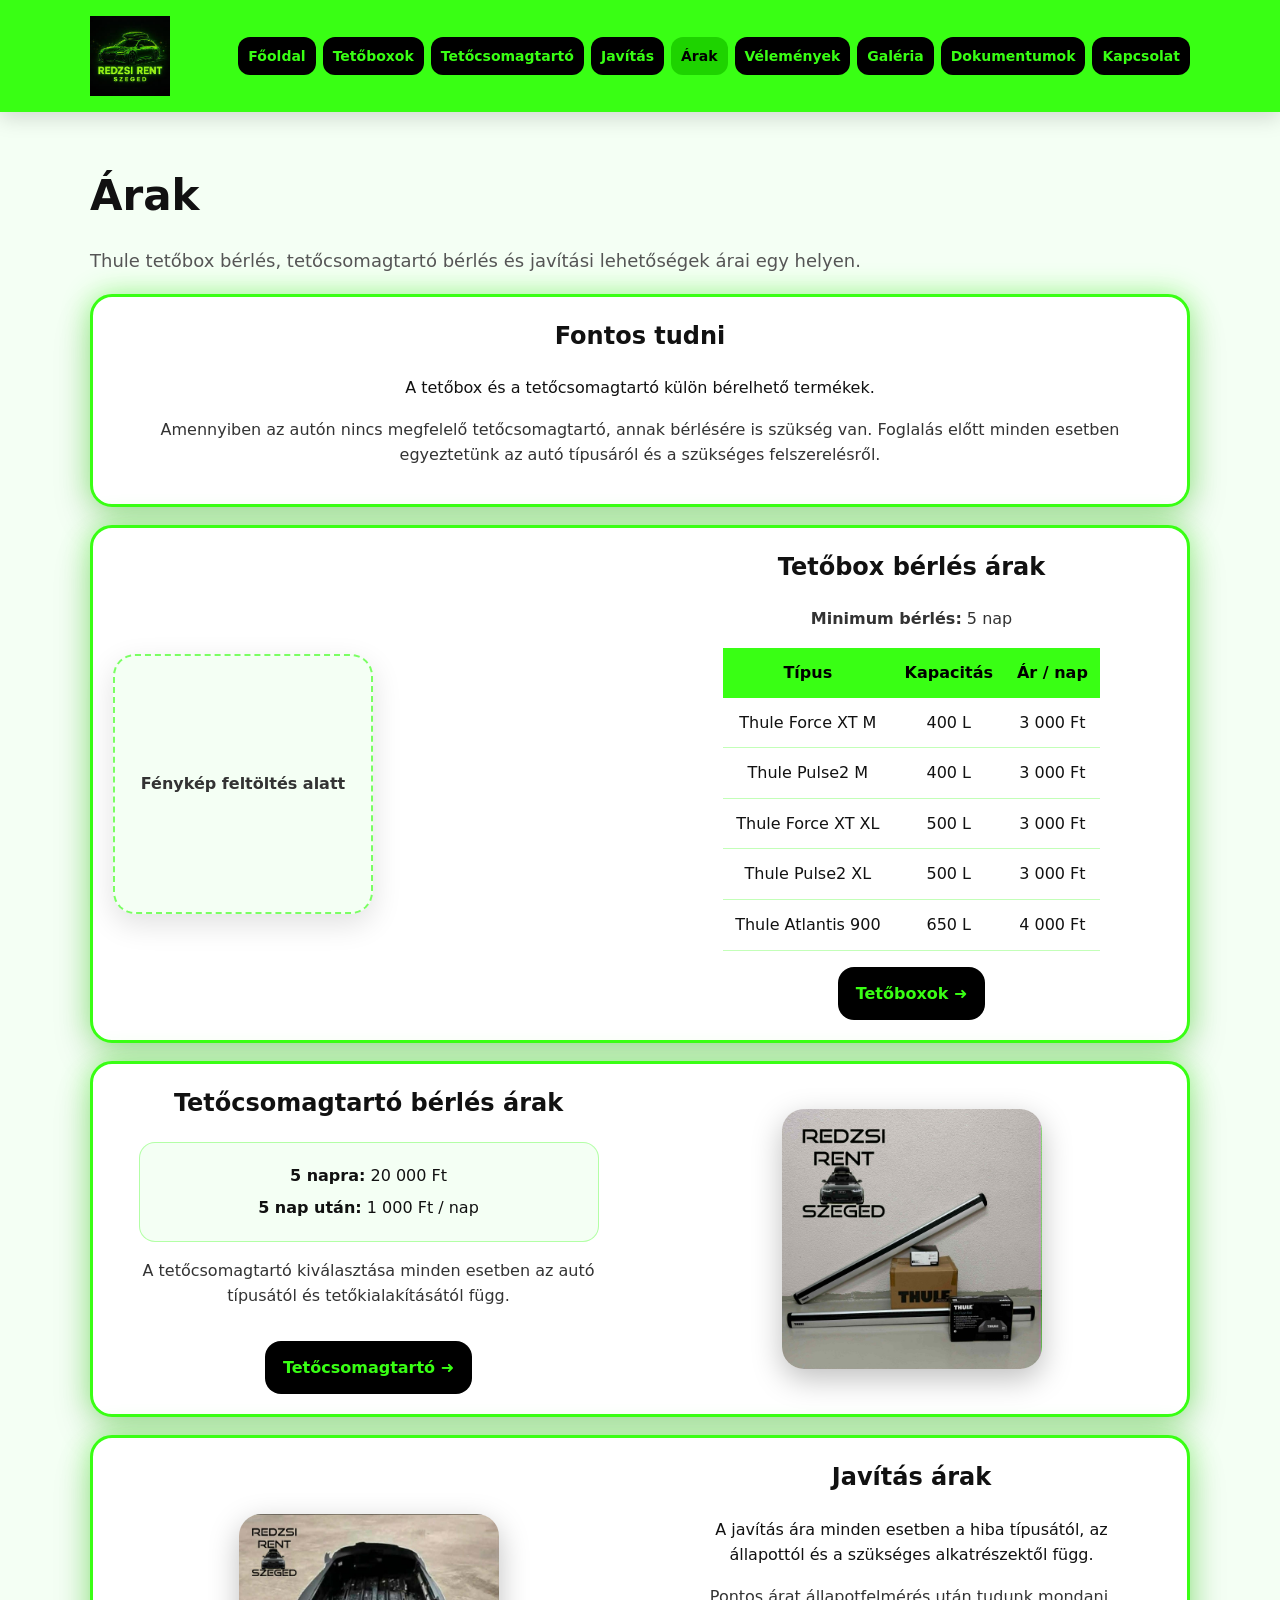
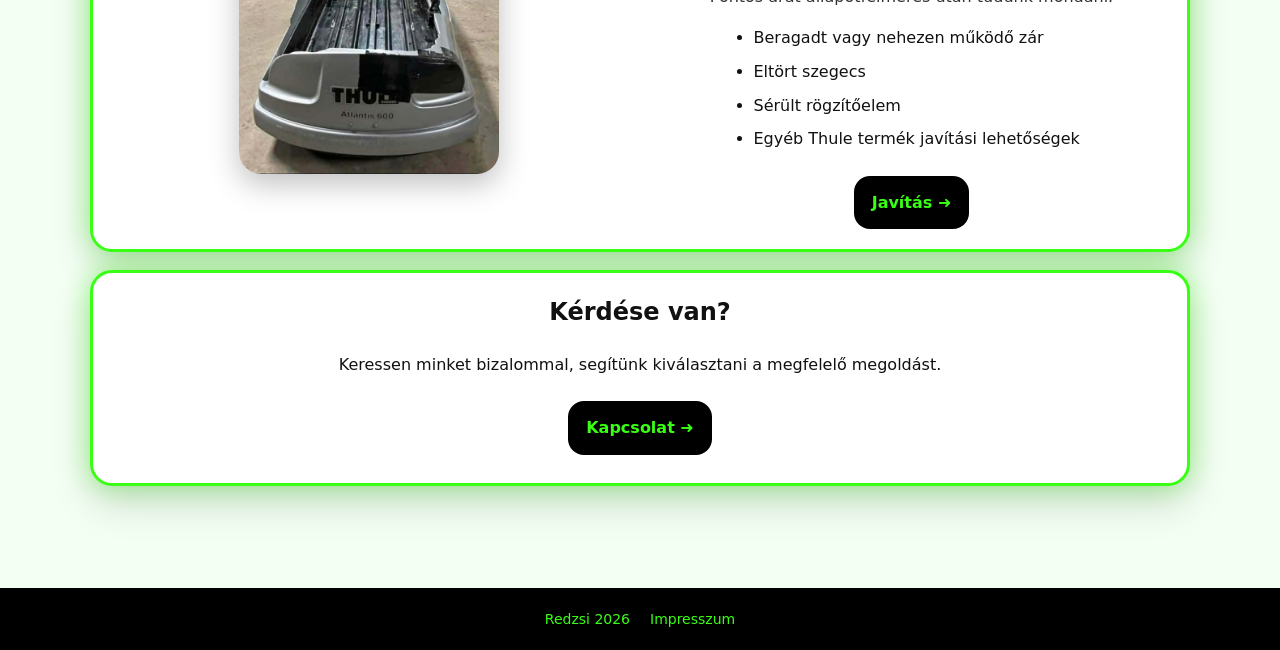
==== arak.html @ 7192b0af "arak" ====
<!doctype html>
<html lang="hu">
<head>
  <meta charset="utf-8" />
  <meta name="viewport" content="width=device-width,initial-scale=1" />

  <title>Árak | Tetőbox és tetőcsomagtartó bérlés Szeged</title>
  <meta name="description" content="Redzsi Rent Szeged árak: Thule tetőbox bérlés, tetőcsomagtartó bérlés és Thule termék javítási lehetőségek egy helyen.">

  <link rel="stylesheet" href="style.css" />
  <link rel="icon" type="image/png" href="favicon.png">
  <link rel="apple-touch-icon" href="favicon.png">
  <link rel="canonical" href="https://www.redzsirentszeged.hu/arak.html">
</head>

<body>

<header class="header">
  <div class="container header__row">

    <a class="brand" href="index.html">
      <div class="brand__logo">
        <img src="images/logo.jpeg" alt="Redzsi Rent Szeged logó">
      </div>
    </a>

    <button class="menu-toggle" aria-label="Menü megnyitása">
      ☰
    </button>

    <nav class="nav">
      <a href="index.html">Főoldal</a>
      <a href="kinalat.html">Tetőboxok</a>
      <a href="tetocsomagtarto-berles-szeged.html">Tetőcsomagtartó</a>
      <a href="javitas.html">Javítás</a>
      <a class="active" href="arak.html">Árak</a>
      <a href="velemenyek.html">Vélemények</a>
      <a href="galeria.html">Galéria</a>
      <a href="dokumentumok.html">Dokumentumok</a>
      <a href="kapcsolat.html">Kapcsolat</a>
    </nav>

  </div>
</header>

<main class="section">
  <div class="container">

    <h1 style="margin:0 0 10px;">Árak</h1>

    <p class="lead">
      Thule tetőbox bérlés, tetőcsomagtartó bérlés és javítási lehetőségek árai egy helyen.
    </p>

    <div class="card review-card" style="margin-top:18px;">
      <h2 style="margin-top:0;">Fontos tudni</h2>

      <p>
        A tetőbox és a tetőcsomagtartó külön bérelhető termékek.
      </p>

      <p class="muted">
        Amennyiben az autón nincs megfelelő tetőcsomagtartó, annak bérlésére is szükség van.
        Foglalás előtt minden esetben egyeztetünk az autó típusáról és a szükséges felszerelésről.
      </p>
    </div>

    <div class="card review-card price-section" style="margin-top:18px;">

      <div class="price-layout">
<!-- 
        <div class="price-image">
          <img src="images/arak-tetobox.jpg" alt="Thule tetőbox bérlés árak Szegeden">
        </div>
-->
        <div class="price-image-placeholder">
  Fénykép feltöltés alatt
</div>

        <div class="price-content">
          <h2 style="margin-top:0;">Tetőbox bérlés árak</h2>

          <p class="muted">
            <strong>Minimum bérlés:</strong> 5 nap
          </p>

          <div class="table-wrap">
            <table>
              <thead>
                <tr>
                  <th>Típus</th>
                  <th>Kapacitás</th>
                  <th>Ár / nap</th>
                </tr>
              </thead>
              <tbody>
                <tr>
                  <td>Thule Force XT M</td>
                  <td>400 L</td>
                  <td>3 000 Ft</td>
                </tr>
                <tr>
                  <td>Thule Pulse2 M</td>
                  <td>400 L</td>
                  <td>3 000 Ft</td>
                </tr>
                <tr>
                  <td>Thule Force XT XL</td>
                  <td>500 L</td>
                  <td>3 000 Ft</td>
                </tr>
                <tr>
                  <td>Thule Pulse2 XL</td>
                  <td>500 L</td>
                  <td>3 000 Ft</td>
                </tr>
                <tr>
                  <td>Thule Atlantis 900</td>
                  <td>650 L</td>
                  <td>4 000 Ft</td>
                </tr>
              </tbody>
            </table>
          </div>

          <a class="btn btn--ghost" href="kinalat.html">Tetőboxok ➜</a>
        </div>

      </div>

    </div>

    <div class="card review-card price-section" style="margin-top:18px;">

      <div class="price-layout price-layout--reverse">

        <div class="price-image">
          <img src="images/arak-tetocsomagtarto.jpg" alt="Tetőcsomagtartó bérlés árak Szegeden">
        </div>

        <div class="price-content">
          <h2 style="margin-top:0;">Tetőcsomagtartó bérlés árak</h2>

          <div class="price-highlight">
            <p><strong>5 napra:</strong> 20 000 Ft</p>
            <p><strong>5 nap után:</strong> 1 000 Ft / nap</p>
          </div>

          <p class="muted">
            A tetőcsomagtartó kiválasztása minden esetben az autó típusától és tetőkialakításától függ.
          </p>

          <a class="btn btn--ghost" href="tetocsomagtarto-berles-szeged.html">Tetőcsomagtartó ➜</a>
        </div>

      </div>

    </div>

    <div class="card review-card price-section" style="margin-top:18px;">

      <div class="price-layout">

        <div class="price-image">
          <img src="images/arak-javitas.jpg" alt="Thule javítás és tetőbox javítás Szegeden">
        </div>

        <div class="price-content">
          <h2 style="margin-top:0;">Javítás árak</h2>

          <p>
            A javítás ára minden esetben a hiba típusától, az állapottól és a szükséges alkatrészektől függ.
          </p>

          <p class="muted">
            Pontos árat állapotfelmérés után tudunk mondani.
          </p>

          <ul class="notes">
            <li>Beragadt vagy nehezen működő zár</li>
            <li>Eltört szegecs</li>
            <li>Sérült rögzítőelem</li>
            <li>Egyéb Thule termék javítási lehetőségek</li>
          </ul>

          <a class="btn btn--ghost" href="javitas.html">Javítás ➜</a>
        </div>

      </div>

    </div>

    <div class="card review-card" style="margin-top:18px; text-align:center;">
      <h2 style="margin-top:0;">Kérdése van?</h2>

      <p>
        Keressen minket bizalommal, segítünk kiválasztani a megfelelő megoldást.
      </p>

      <a class="btn btn--ghost" href="kapcsolat.html">Kapcsolat ➜</a>
    </div>

  </div>
</main>

<footer class="footer">
  <div class="container footer-links">
    <span>Redzsi 2026</span>
    <a href="impresszum.html">Impresszum</a>
  </div>
</footer>

<script src="js/menu.js"></script>

</body>
</html>
---- style.css ----
:root{
  --neon: #39ff14;
  --neon-dark: #1ed300;
  --bg: #f4fff4;
  --card: #ffffff;
  --text: #111;
  --muted: #555;
  --line: rgba(57,255,20,.3);
  --radius: 18px;
}

*{box-sizing:border-box;}
body{
  margin:0;
  font-family: system-ui, -apple-system, Segoe UI, Roboto, Arial, sans-serif;
  background: var(--bg);
  color: var(--text);
  line-height:1.6;
}

.container{
  width:min(1100px,92%);
  margin:0 auto;
}

.header{
  background: var(--neon);
  box-shadow: 0 6px 20px rgba(0,0,0,.15);

  position: sticky;
  top: 0;
  z-index: 1000;
}

.header__row{
  display:flex;
  justify-content:space-between;
  align-items:center;
  padding:16px 0;
  flex-wrap:wrap;
}

@media (max-width: 768px){

  .header__row{
    padding: 6px 0;
    gap: 4px;
  }

  .nav{
    margin-top: 0;
  }

  .nav a{
    font-size: 13px;
    padding: 5px 8px;
  }

  /* EZ A LÉNYEG: a logó “dobozát” is nagyítjuk mobilon */
  .brand__logo{
    width: 60px;
    height: 60px;
  }

  /* és a képet is, de ne lépje túl a dobozt */
  .brand__logo img{
    max-width: 100%;
    max-height: 100%;
  }
}


.brand__logo{
  width:80px;
  height:80px;
  display:flex;
  align-items:center;
  justify-content:center;
}

.brand__logo img{
  max-width:100%;
  max-height:100%;
  object-fit:contain;
}

.brand__text strong{
  font-size:18px;
}

.nav{
  display:flex;
  gap:7px;
  flex-wrap:wrap;
}

.nav a{
  text-decoration:none;
  padding:8px 10px;
  border-radius:12px;
  background:#000;
  color:var(--neon);
  font-weight:700;
  font-size:14px;
  transition:.2s;
}

.nav a:hover{
  background:#111;
  transform:translateY(-2px);
}

.nav a.active{
  background:var(--neon-dark);
  color:#000;
}

.hero{
  padding:60px 0;
  text-align:center;
}

h1{
  font-size:42px;
  margin-bottom:12px;
}

.lead{
  font-size:18px;
  color:var(--muted);
}

.btn{
  display:inline-block;
  padding:14px 18px;
  border-radius:16px;
  text-decoration:none;
  font-weight:800;
  margin:8px;
  transition:.2s;
}

.btn--primary{
  background:var(--neon);
  color:#000;
  box-shadow:0 8px 25px rgba(57,255,20,.4);
}

.btn--primary:hover{
  transform:translateY(-3px);
}

.btn--ghost{
  background:#000;
  color:var(--neon);
}

.section{
  padding:50px 0;
}

.card{
  background:var(--card);
  padding:20px;
  border-radius:var(--radius);
  box-shadow:0 10px 25px rgba(0,0,0,.08);
  margin:12px 0;
}

.grid3{
  display:grid;
  grid-template-columns:repeat(3,1fr);
  gap:20px;
}

@media(max-width:900px){
  .grid3{grid-template-columns:1fr;}
}

.table-wrap{
  overflow:auto;
}

table{
  width:100%;
  border-collapse:collapse;
}

th{
  background:var(--neon);
  color:#000;
  padding:12px;
}

td{
  padding:12px;
  border-bottom:1px solid var(--line);
}

tr:hover{
  background:#f0fff0;
}

.gallery{
  display:grid;
  grid-template-columns:repeat(3,1fr);
  gap:20px;
}

@media(max-width:900px){
  .gallery{grid-template-columns:1fr;}
}

.ph{
  height:200px;
  border-radius:var(--radius);
  background:var(--neon);
  display:grid;
  place-items:center;
  font-weight:700;
  color:#000;
}

.footer{
  background:#000;
  color:var(--neon);
  text-align:center;
  padding:20px 0;
  margin-top:40px;
}

.main-title{
  text-align: center;
  font-weight: 900;
  letter-spacing: 1px;
  text-transform: uppercase;
  margin: 0 0 14px;
}

.sub-title{
  text-align: center;
  font-size: 22px;
  margin: 14px 0 0;
}

.brand-hero{
  background: linear-gradient(145deg, #39ff14, #1ed300);
  padding: 60px 0;
  text-align: center;
  box-shadow:
    0 15px 40px rgba(0,0,0,.25),
    0 0 30px rgba(57,255,20,.6);
  position: relative;
}

.brand-hero h1{
  margin: 0;
  font-size: 54px;
  font-weight: 900;
  color: #000;
  letter-spacing: 2px;
  text-transform: uppercase;
  text-shadow:
    2px 2px 0 rgba(0,0,0,.15),
    0 0 20px rgba(0,0,0,.25);
}

@media (max-width: 768px){
  .brand-hero{
    padding: 40px 0;
  }

  .brand-hero h1{
    font-size: 36px;
  }
}

.brand-spacer{
  height: 30px;
  background: #f4fff4; /* konkrét szín, ne változó */
  border-bottom: 1px solid rgba(0,0,0,.10);
}

/* Mobilon legyen nagyobb, hogy biztos látszódjon */
@media (max-width: 768px){
  .brand-spacer{
    height: 45px;
  }
}

.contact-highlight{
  background: #ffffff;
  border-radius: 22px;
  padding: 34px 22px;
  text-align: center;

  /* neon keret + 3D hatás */
  border: 3px solid #39ff14;
  box-shadow:
    0 18px 40px rgba(0,0,0,.14),
    0 0 28px rgba(57,255,20,.55);

  max-width: 620px;
  margin: 18px auto 0;
}

.contact-link{
  display: inline-block;
  font-size: 26px;
  font-weight: 900;
  color: #000;
  text-decoration: none;
  margin-top: 8px;
}

.contact-link:hover{
  text-decoration: underline;
}

/* mobilon nagy szám, de ne törjön csúnyán */
@media (max-width: 480px){
  .contact-link{
    font-size: 22px;
  }
}

.review-card{
  background: #ffffff;
  border: 3px solid #39ff14;
  border-radius: 22px;

  box-shadow:
    0 18px 40px rgba(0,0,0,.14),
    0 0 28px rgba(57,255,20,.45);

  transition: transform .25s ease, box-shadow .25s ease;
}

.review-card:hover{
  transform: translateY(-4px);
  box-shadow:
    0 28px 60px rgba(0,0,0,.18),
    0 0 40px rgba(57,255,20,.65);
}

/* A quote bal oldali csík maradhat, de igazítsuk a fehér kártyához */
.review-card.quote::before{
  background: #39ff14;
}

/* fehér háttéren a muted legyen sötétebb, olvasható */
.review-card .muted{
  color: #333;
}
.review-card .tiny.muted{
  color: #555;
}

.review-image{
  overflow: hidden;
  border-radius: 18px 18px 0 0;
}

.review-image img{
  width: 100%;
  height: 180px;   /* alap (mobil / kisebb képernyő) */
  object-fit: cover;
  display: block;
}

/* Nagy képernyőn legyen kisebb */
@media (min-width: 992px){
  .review-image img{
    height: 150px;
  }
}

.img-contain{
  object-fit: contain !important;  /* ne vágjon */
  background: #fff;                /* ha “csíkos” lenne a háttér, legyen szép */
}

.brand-hero--keywords{
  padding: 28px 0;
}

.brand-hero--keywords h2{
  margin: 0;
  font-size: 28px;
  font-weight: 900;
  color: #000;
  letter-spacing: 1px;
  text-transform: uppercase;
  text-shadow: 2px 2px 0 rgba(0,0,0,.15), 0 0 20px rgba(0,0,0,.25);
}

@media (max-width: 768px){
  .brand-hero--keywords h2{
    font-size: 18px;
    line-height: 1.3;
  }
}

.notes{
  margin: 10px 0 0;
  padding-left: 18px;
}

.notes li{
  margin: 10px 0;
}

.gallery-card{
  padding: 14px;           /* legyen “keret” érzés */
  display: flex;
  align-items: center;
  justify-content: center;
}


.gallery-card img{
  width: 100%;
  max-height: 220px;   /* ne legyen fix magasság */
  height: auto;        /* arányt tart */
  object-fit: contain;
  background: #fff;
  border-radius: 16px;
  display: block;
}

/* Laptopon kisebb */
@media (min-width: 992px){
  .gallery-card img{
    max-height: 180px;
  }
}

/* Mobil marad kisebb */
@media (max-width: 768px){
  .gallery-card img{
    max-height: 190px;
  }
}

.gallery-intro{
  text-align: center;
  font-size: 20px;            /* nagyobb, de nem túl nagy */
  font-weight: 700;
  margin: 10px 0 28px;
  color: #111;

  text-shadow:
  0 0 6px rgba(57,255,20,.6),
  0 0 18px rgba(57,255,20,.4);
  letter-spacing: 0.5px;
}

/* Mini neon kiemelés alá */
.gallery-intro::after{
  content: "";
  display: block;
  width: 80px;
  height: 3px;
  margin: 10px auto 0;
  background: #39ff14;
  box-shadow: 0 0 12px rgba(57,255,20,.7);
  border-radius: 2px;
}

/* Mobilon picit kisebb */
@media (max-width:768px){
  .gallery-intro{
    font-size: 18px;
  }
}

.footer-links{
  display:flex;
  justify-content:center;
  gap:20px;
  font-size:14px;
}

.footer-links a{
  color:#39ff14;
  text-decoration:none;
}

.footer-links a:hover{
  text-decoration:underline;
}

main{
  padding-top: 12px;
}

.docs-grid{
  grid-template-columns: repeat(3, 1fr);
}

.doc-card{
  text-decoration: none;
  color: inherit;
  display: block;
}

.doc-card h2{
  margin-top: 0;
}

.doc-cta{
  display: inline-block;
  margin-top: 10px;
  font-weight: 800;
}

@media (max-width: 900px){
  .docs-grid{
    grid-template-columns: 1fr;
  }
}

/* AKCIÓS KÁRTYA */

.promo-card{
  position: relative;
  overflow: hidden;

  background: linear-gradient(145deg,#101828,#16213d);
  border-radius: 26px;

  padding: 38px 28px;

  color: #fff;
  text-align: center;

  border: 1px solid rgba(79,140,255,0.25);

  box-shadow:
    0 25px 60px rgba(0,0,0,0.28),
    0 0 30px rgba(50,110,255,0.20);
}

.promo-glow{
  position:absolute;
  inset:-120px;

  background:
    radial-gradient(circle at center,
    rgba(0,255,140,0.12),
    transparent 55%);

  pointer-events:none;
}

.promo-top{
  color:#6cff9c;
  font-weight:700;
  letter-spacing:1px;
  margin-bottom:10px;
}

.promo-card h2{
  margin-top:0;
  margin-bottom:16px;

  font-size:36px;
  line-height:1.15;

  color:#fff;
}

.promo-text{
  max-width:760px;
  margin:0 auto 24px;

  color:rgba(255,255,255,0.88);
  font-size:17px;
}

.promo-features{
  display:flex;
  flex-wrap:wrap;
  justify-content:center;
  gap:14px;

  margin-bottom:26px;
}

.promo-features span{
  background:rgba(255,255,255,0.08);

  border:1px solid rgba(255,255,255,0.12);

  padding:10px 14px;
  border-radius:999px;

  font-size:14px;
}

.promo-code-box{
  display:inline-block;

  background:linear-gradient(145deg,#2b63ff,#4f8cff);

  padding:16px 24px;
  border-radius:18px;

  font-size:18px;
  margin-bottom:18px;

  box-shadow:
    0 12px 30px rgba(79,140,255,0.35),
    0 0 25px rgba(79,140,255,0.25);
}

.promo-deadline{
  color:rgba(255,255,255,0.72);
  font-size:14px;
  margin-bottom:0;
}

@media (max-width:768px){

  .promo-card{
    padding:28px 18px;
  }

  .promo-card h2{
    font-size:28px;
  }

  .promo-text{
    font-size:15px;
  }

  .promo-features{
    flex-direction:column;
    align-items:center;
  }

}

/* GALÉRIA NAGYÍTÁS */

.gallery-card img{
  cursor:pointer;
  transition:0.25s ease;
}

.gallery-card img:hover{
  transform:scale(1.03);
}

/* LIGHTBOX */

.lightbox{
  display:none;

  position:fixed;
  z-index:9999;

  left:0;
  top:0;

  width:100%;
  height:100%;

  background:rgba(0,0,0,0.92);

  justify-content:center;
  align-items:center;

  padding:20px;
}

.lightbox-content{
  max-width:92%;
  max-height:92%;

  border-radius:18px;

  box-shadow:
    0 0 40px rgba(79,140,255,0.25);
}

.lightbox-close{
  position:absolute;

  top:20px;
  right:30px;

  color:#fff;
  font-size:42px;

  cursor:pointer;

  transition:0.2s ease;
}

.lightbox-close:hover{
  transform:scale(1.1);
}


/* GYAKORI KÉRDÉSEK */

.faq-card{
  margin-top:10px;
}

.faq-list{
  display:grid;
  gap:22px;
}

.faq-list details{
  background:#ffffff;

  border:1px solid rgba(57,255,20,.30);

  border-radius:18px;

  padding:18px 20px;

  box-shadow:
    0 0 14px rgba(57,255,20,.10),
    0 10px 24px rgba(0,0,0,.08);

  transition:0.25s ease;
}

.faq-list details:hover{
  transform:translateY(-2px);

  box-shadow:
    0 0 18px rgba(57,255,20,.18),
    0 12px 28px rgba(0,0,0,.12);
}

.faq-list summary{
  cursor:pointer;

  font-weight:800;

  text-decoration:underline;

  color:#111;

  font-size:17px;

  text-shadow:
    0 0 8px rgba(57,255,20,.30);
}

.faq-list summary::marker{
  color:#39ff14;
}

.faq-list p{
  margin-top:18px;

  line-height:1.7;

  color:#333;
}

@media (max-width:768px){

  .faq-list{
    gap:18px;
  }

  .faq-list details{
    padding:16px;
  }

  .faq-list summary{
    font-size:16px;
  }

}

/* SEO INFORMÁCIÓS SZEKCIÓ */

.seo-info-card{
  position: relative;
  overflow: hidden;
}

.seo-info-card::after{
  content:"";
  position:absolute;
  inset:-80px;
  background: radial-gradient(circle at top right, rgba(57,255,20,.06), transparent 45%);
  pointer-events:none;
}

/* EGYSÉGES BELSŐ KÁRTYÁK */

.seo-mini-card{
  position:relative;

  overflow:hidden;

  border:1px solid rgba(255,255,255,.06);

  border-radius:18px;

  background:#fff;

  box-shadow:
    0 8px 20px rgba(0,0,0,.08);

  transition:
    transform .25s ease,
    box-shadow .25s ease,
    border-color .25s ease;
}

/* alsó neon csík */

.seo-mini-card::after{
  content:"";

  position:absolute;

  left:0;
  bottom:0;

  width:100%;
  height:3px;

  background:#39ff14;

  box-shadow:
    0 0 10px rgba(57,255,20,.7);
}

/* hover */

.seo-mini-card:hover{
  transform:translateY(-5px);

  border-color:rgba(57,255,20,.65);

  box-shadow:
    0 0 18px rgba(57,255,20,.18),
    0 14px 30px rgba(0,0,0,.14);
}

.seo-mini-card h3{
  margin-top:0;
  text-align:center;
}

/* HOGYAN MŰKÖDIK IKONOK */

.step-icon{
  display:flex;

  justify-content:center;
  align-items:center;

  width:62px;
  height:62px;

  margin:0 auto 16px;

  border-radius:18px;

  background:
    linear-gradient(145deg,#39ff14,#1ed300);

  color:#000;

  font-size:30px;

  box-shadow:
    0 0 18px rgba(57,255,20,.45),
    0 10px 24px rgba(0,0,0,.12);
}

/* INDEX BLOKKOK KÖZÉPRE */

.review-card h2,
.review-card h3,
.review-card .lead,
.review-card p{
  text-align:center;
}

.menu-toggle {
  display: none;
  background: none;
  border: none;
  color: #000;
  font-size: 32px;
  cursor: pointer;
  padding: 0;
  line-height: 1;
}

@media (max-width: 768px) {

  .header__row {
    display: flex;
    align-items: center;
    justify-content: space-between;
    position: relative;
  }

  .menu-toggle {
    display: block;
  }

  .nav {
    display: none;
    position: absolute;
    top: 100%;
    right: 0;
    width: 220px;
    background: #fff;
    flex-direction: column;
    align-items: center;
    padding: 16px 20px;
    gap: 14px;
    box-shadow: 0 8px 24px rgba(0,0,0,0.12);
    border-radius: 12px;
    z-index: 999;
  }

  .nav.open {
    display: flex;
  }

  .nav a {
    width: 100%;
    padding: 8px 0;
    text-align: center;
  }
}

.roof-gallery-card{
  display:block;
  text-align:center;
}

.roof-gallery-card h3{
  margin:16px 0 10px;
}

.roof-gallery-card p{
  margin:0;
  line-height:1.6;
}

/* STEP GOMBOK KÖZÉPRE */

.step-buttons{
  display:flex;
  justify-content:center;
  align-items:center;

  gap:10px;

  flex-wrap:wrap;

  width:100%;
}

/* FŐOLDALI ÁTIRÁNYÍTÓ GOMBOK KÖZÉPRE */

.seo-mini-card .btn{
  display: inline-flex;
  justify-content: center;
  align-items: center;
  margin: 12px auto 0;
}

.step-buttons{
  display: flex;
  justify-content: center;
  align-items: center;
  gap: 10px;
  flex-wrap: wrap;
  width: 100%;
}

.slogan-block{
  display:grid;
  grid-template-columns:0.9fr 1.1fr;
  gap:40px;
  align-items:center;
  min-height:320px;
}

.slogan-block__image{
  margin:0;
  display:block;
}

.slogan-block__image img{
  width:100%;
  max-width:430px;
  height:auto;
  border-radius:22px;
  cursor:pointer;
  display:block;

  box-shadow:
    0 10px 30px rgba(0,0,0,.25);
}

.slogan-block__text{
  text-align:left;
}

.slogan-block__text h2{
  margin:0 0 10px;
  font-size:28px;
}

.slogan-text{
  font-size:42px;
  font-weight:900;
  margin:0;
  line-height:1.1;
  color:#111;

  text-shadow:
    0 0 10px rgba(57,255,20,.65),
    0 0 24px rgba(57,255,20,.45);
}

@media (max-width:768px){

  .slogan-block{
    grid-template-columns:1fr;
    gap:24px;
    min-height:auto;
  }

  .slogan-block__text{
    text-align:left;
  }

  .slogan-block__text h2{
    font-size:26px;
  }

  .slogan-text{
    font-size:30px;
  }

}

.review-date{
  font-size:12px;
  color:#777;
  margin-top:4px;
}

.repair-box-image{
  width:100%;
  max-width:300px !important;
  height:auto;
  margin:0 auto;
  display:block;
}

/* ÁRAK OLDAL */

.price-layout{
  display:grid;
  grid-template-columns:1fr 1fr;
  gap:32px;
  align-items:center;
}

.price-layout--reverse .price-image{
  order:2;
}

.price-layout--reverse .price-content{
  order:1;
}

.price-image{
  display:flex;
  justify-content:center;
  align-items:center;
  min-height:280px;
}

.price-image img{
  width:100%;
  max-width:260px;
  aspect-ratio:1 / 1;
  object-fit:cover;
  border-radius:22px;
  display:block;
  box-shadow:
    0 10px 30px rgba(0,0,0,.25);
}

.price-content{
  max-width:460px;
  margin:0 auto;
  text-align:center;
}

.price-content h2{
  text-align:center;
}

.price-content .btn{
  display:inline-flex;
  justify-content:center;
  align-items:center;
  margin:16px auto 0;
}

.price-highlight{
  background:#f4fff4;
  border:1px solid rgba(57,255,20,.35);
  border-radius:16px;
  padding:14px 18px;
  margin:14px auto;
}

.price-highlight p{
  margin:6px 0;
}

@media (max-width:768px){

  .price-layout,
  .price-layout--reverse{
    grid-template-columns:1fr;
  }

  .price-layout--reverse .price-image,
  .price-layout--reverse .price-content{
    order:initial;
  }

  .price-content,
  .price-content h2{
    text-align:center;
  }

  .price-image img{
    max-width:320px;
  }

}

/* ÁRAK OLDAL - JAVÍTÁS LISTA */

.price-content .notes{
  text-align:left;
  max-width:360px;
  margin:15px auto 0;
  padding-left:22px;
}

.price-content .notes li{
  text-align:left;
  margin:8px 0;
}

.price-image-placeholder{
  width:100%;
  max-width:260px;
  aspect-ratio:1 / 1;
  border-radius:22px;
  border:2px dashed rgba(57,255,20,.65);
  display:flex;
  justify-content:center;
  align-items:center;
  text-align:center;
  font-weight:800;
  color:#333;
  background:#f4fff4;
  box-shadow:
    0 10px 30px rgba(0,0,0,.12);
}
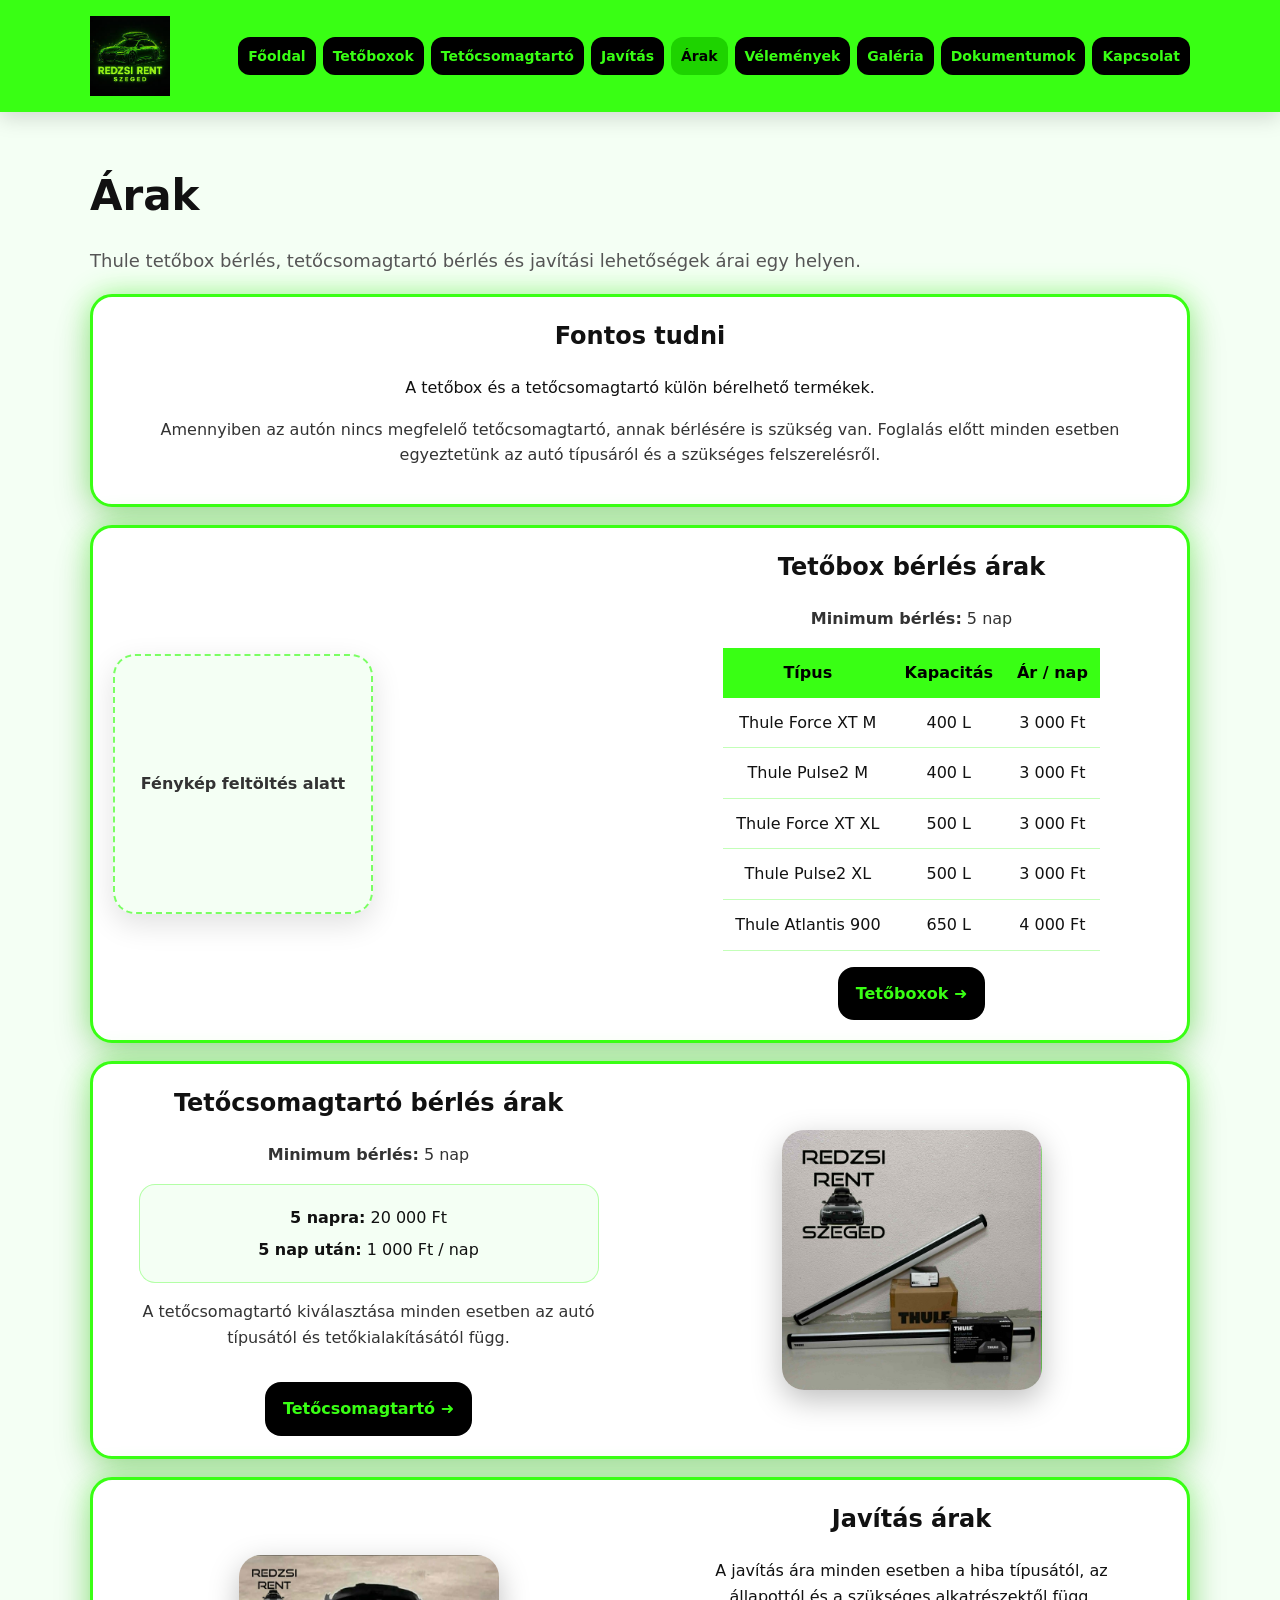
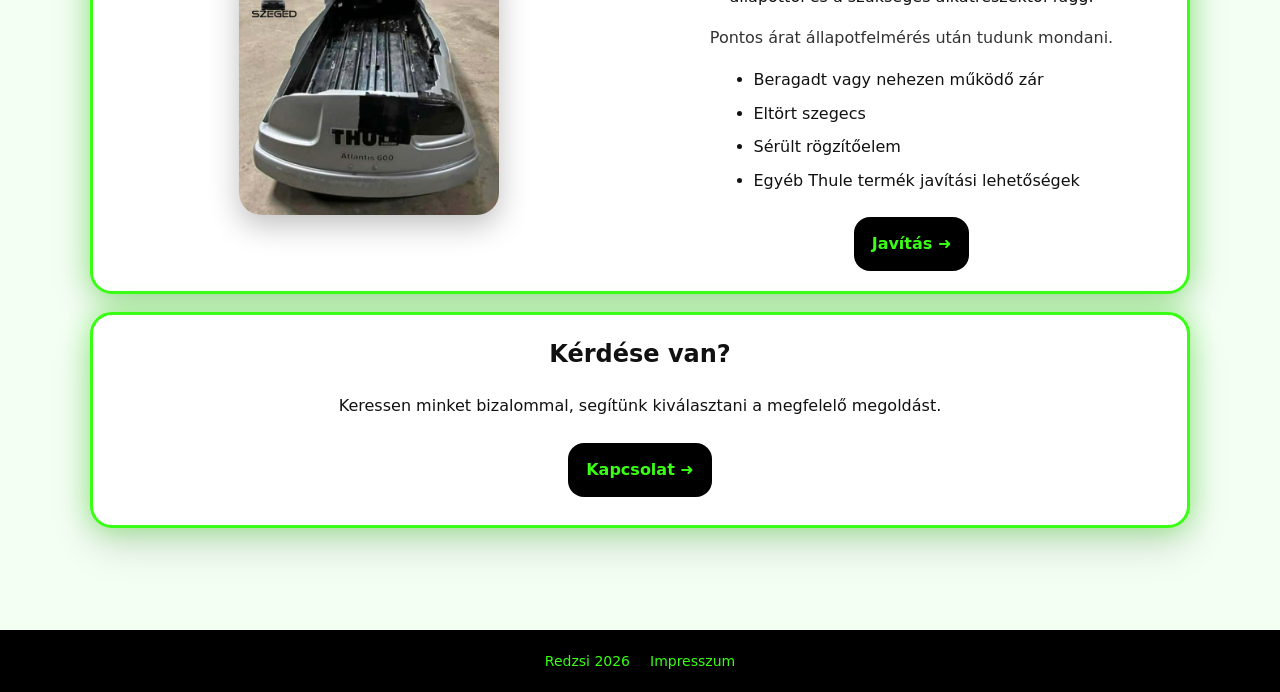
==== commit abd2ac59: "tr" ====
--- a/arak.html
+++ b/arak.html
@@ -141,6 +141,10 @@
         <div class="price-content">
           <h2 style="margin-top:0;">Tetőcsomagtartó bérlés árak</h2>
 
+          <p class="muted">
+            <strong>Minimum bérlés:</strong> 5 nap
+          </p>
+          
           <div class="price-highlight">
             <p><strong>5 napra:</strong> 20 000 Ft</p>
             <p><strong>5 nap után:</strong> 1 000 Ft / nap</p>
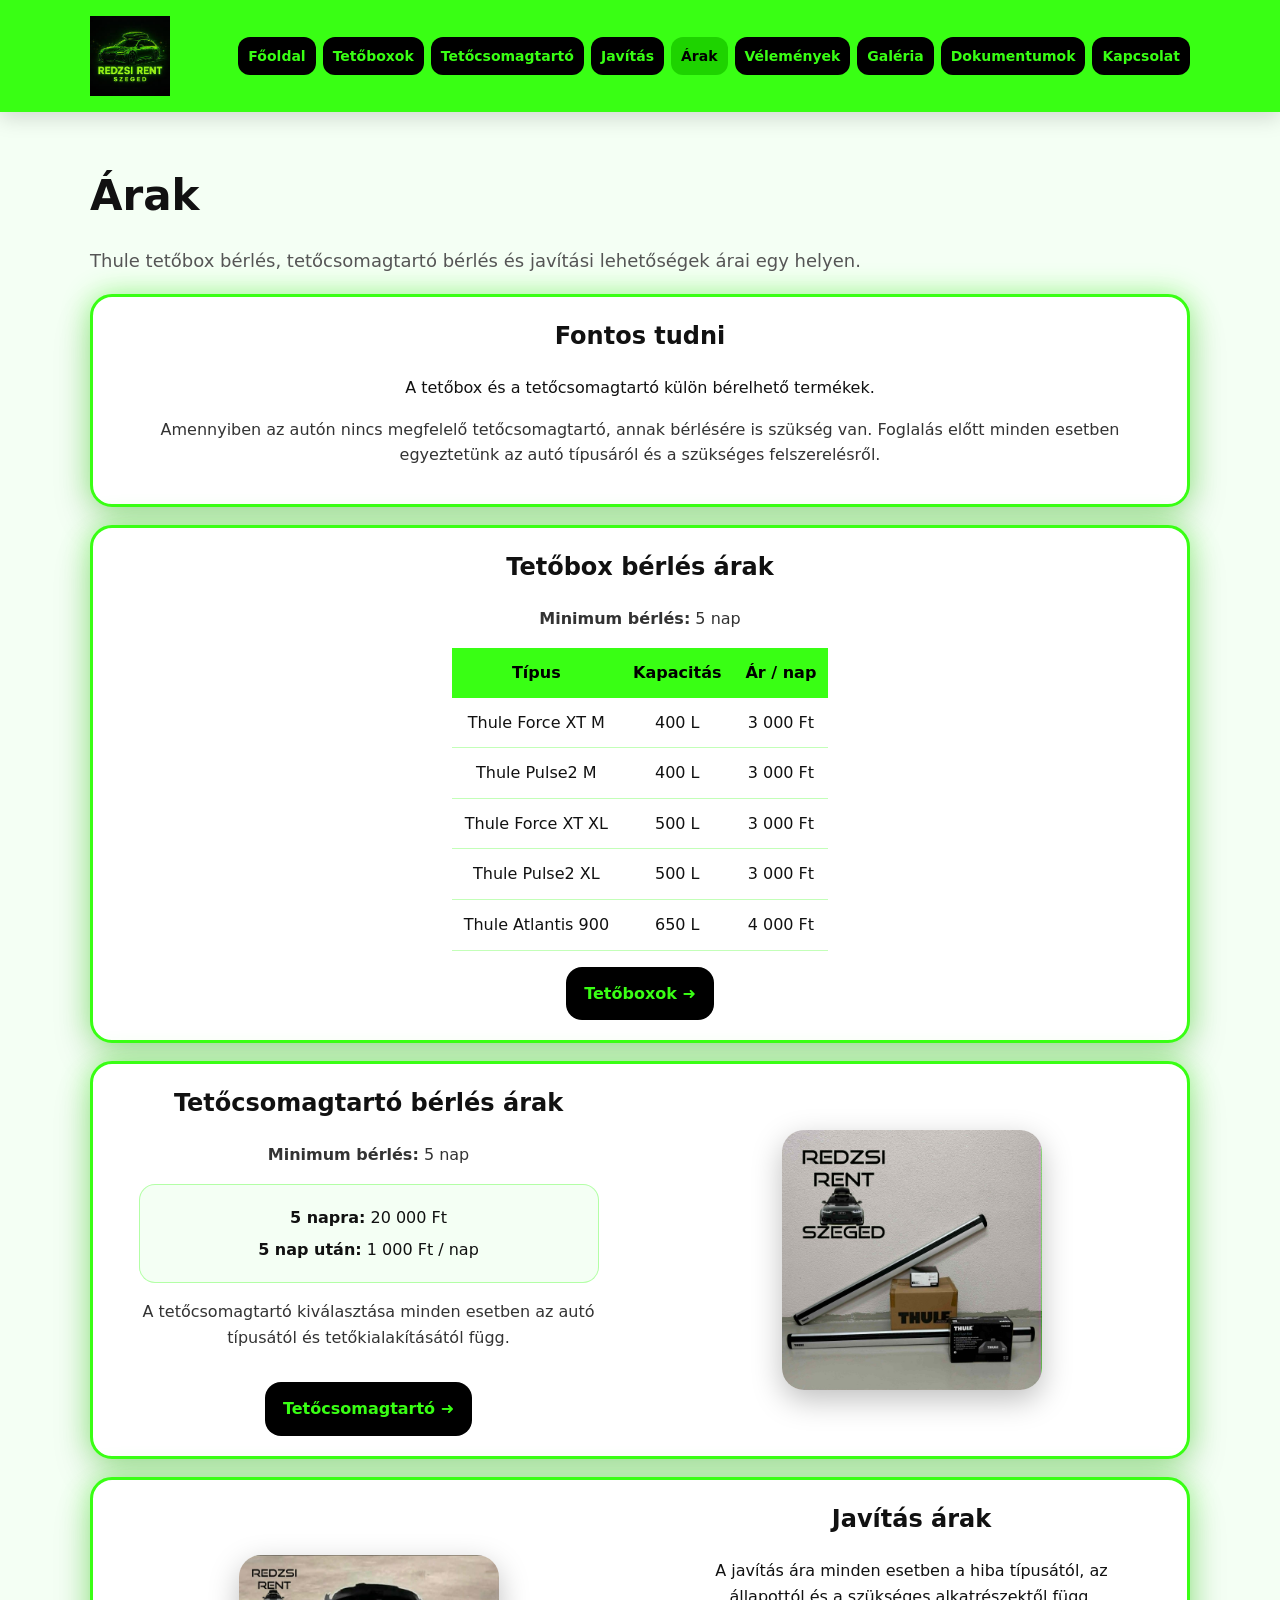
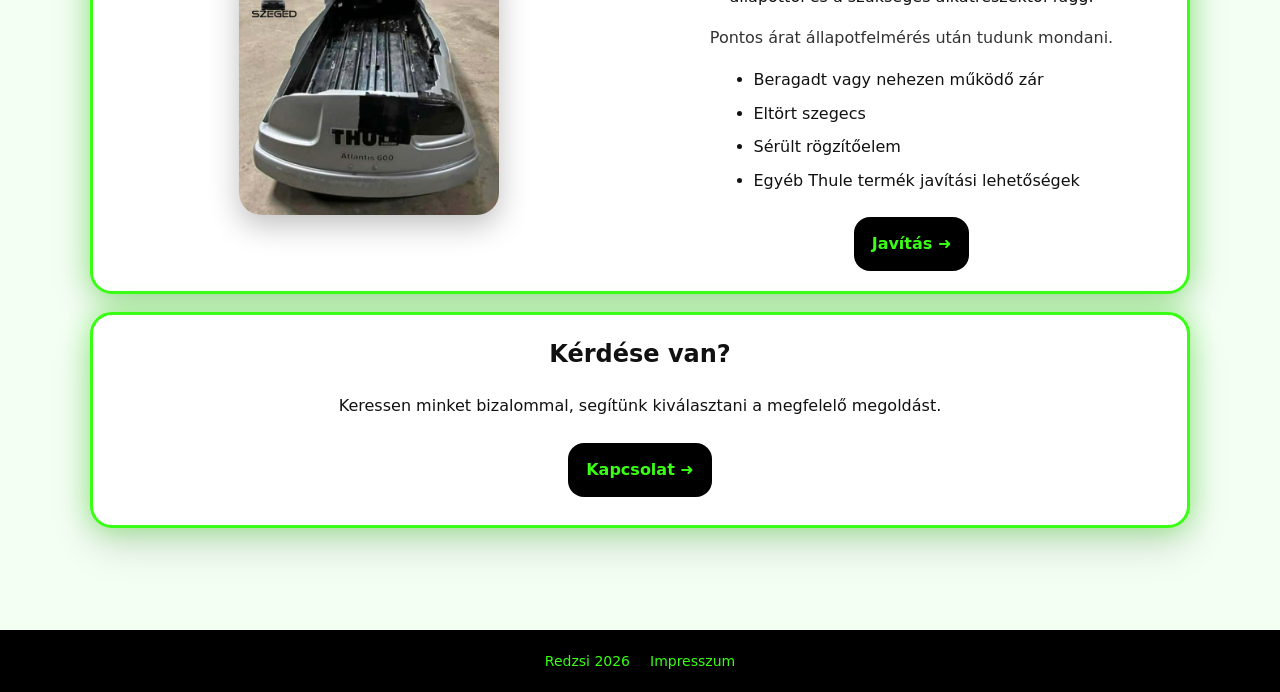
==== commit 0396773e: "te" ====
--- a/arak.html
+++ b/arak.html
@@ -73,9 +73,9 @@
           <img src="images/arak-tetobox.jpg" alt="Thule tetőbox bérlés árak Szegeden">
         </div>
 -->
-        <div class="price-image-placeholder">
-  Fénykép feltöltés alatt
+        <div class="price-image price-image--hidden">
 </div>
+
 
         <div class="price-content">
           <h2 style="margin-top:0;">Tetőbox bérlés árak</h2>
@@ -144,7 +144,7 @@
           <p class="muted">
             <strong>Minimum bérlés:</strong> 5 nap
           </p>
-          
+
           <div class="price-highlight">
             <p><strong>5 napra:</strong> 20 000 Ft</p>
             <p><strong>5 nap után:</strong> 1 000 Ft / nap</p>
--- a/style.css
+++ b/style.css
@@ -1185,4 +1185,16 @@
   background:#f4fff4;
   box-shadow:
     0 10px 30px rgba(0,0,0,.12);
+}
+
+.price-image--hidden{
+  display:none;
+}
+
+.price-layout:has(.price-image--hidden){
+  grid-template-columns:1fr;
+}
+
+.price-layout:has(.price-image--hidden) .price-content{
+  max-width:650px;
 }
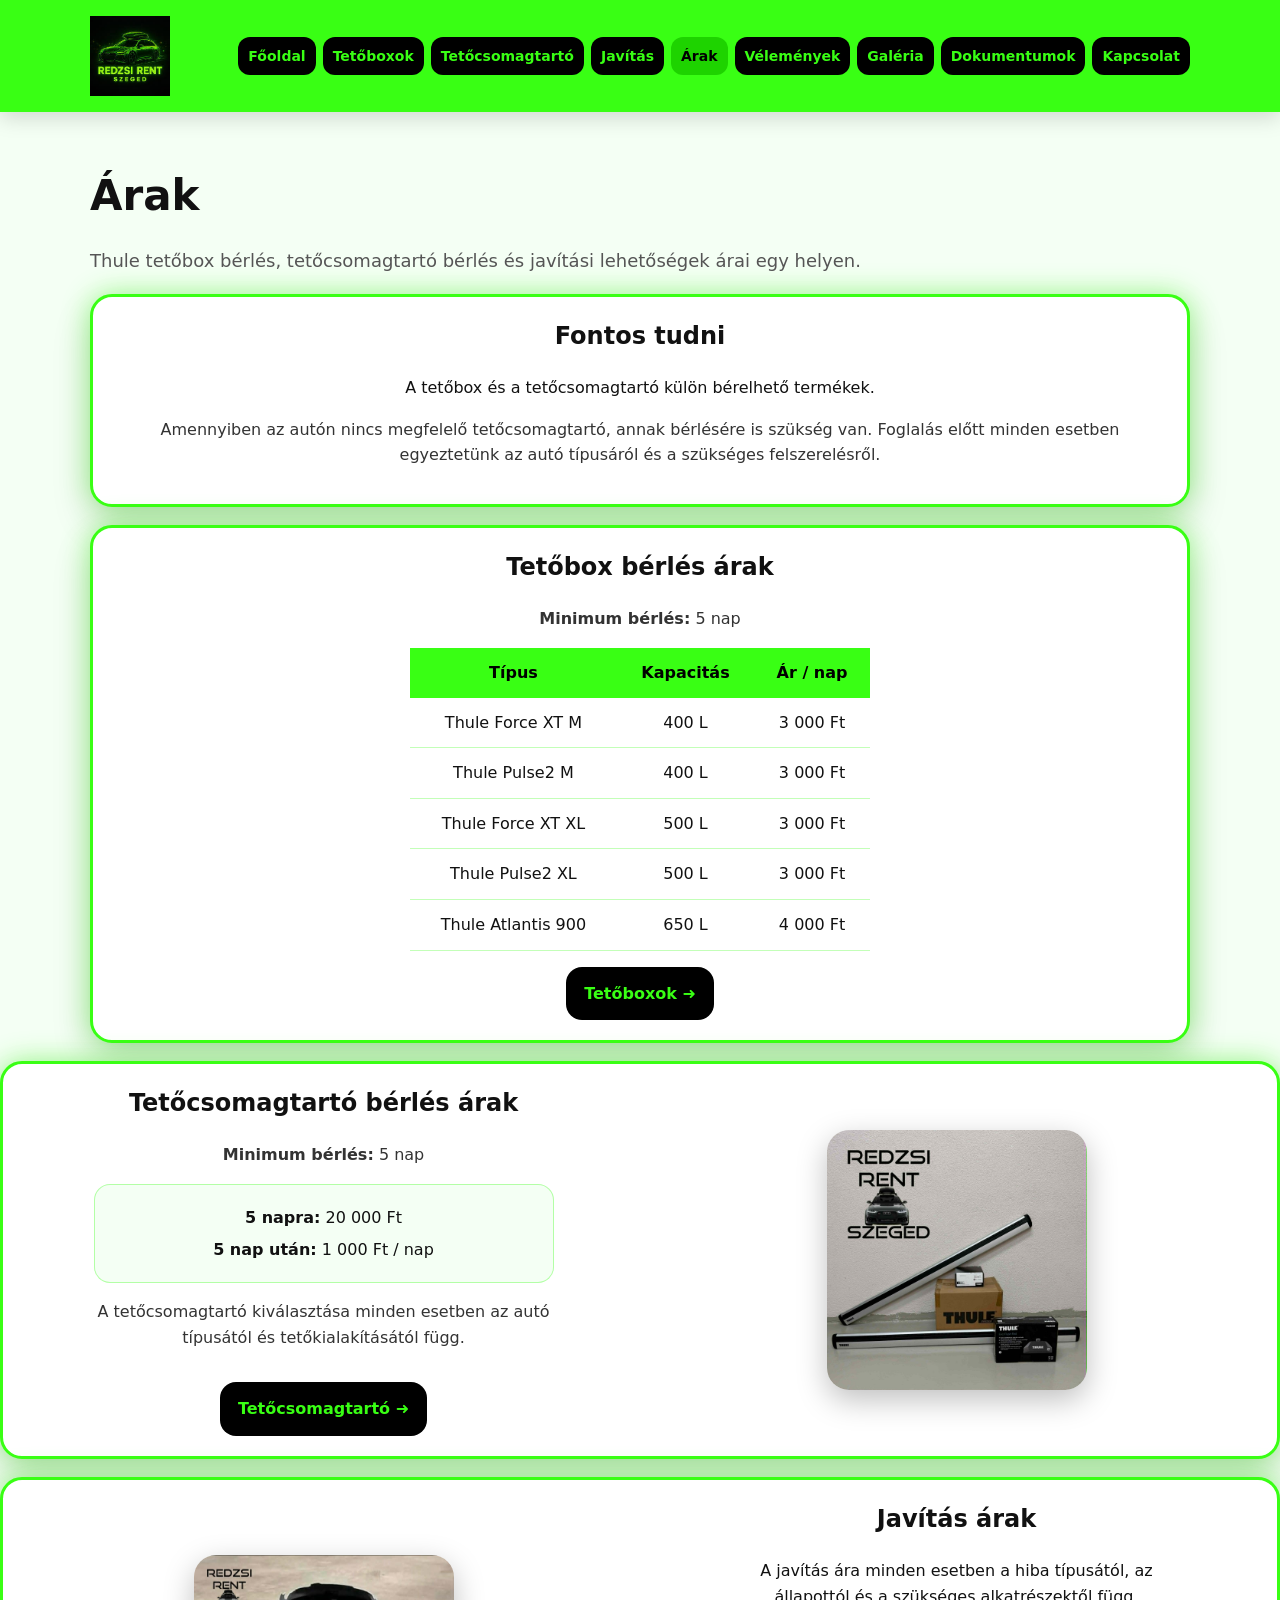
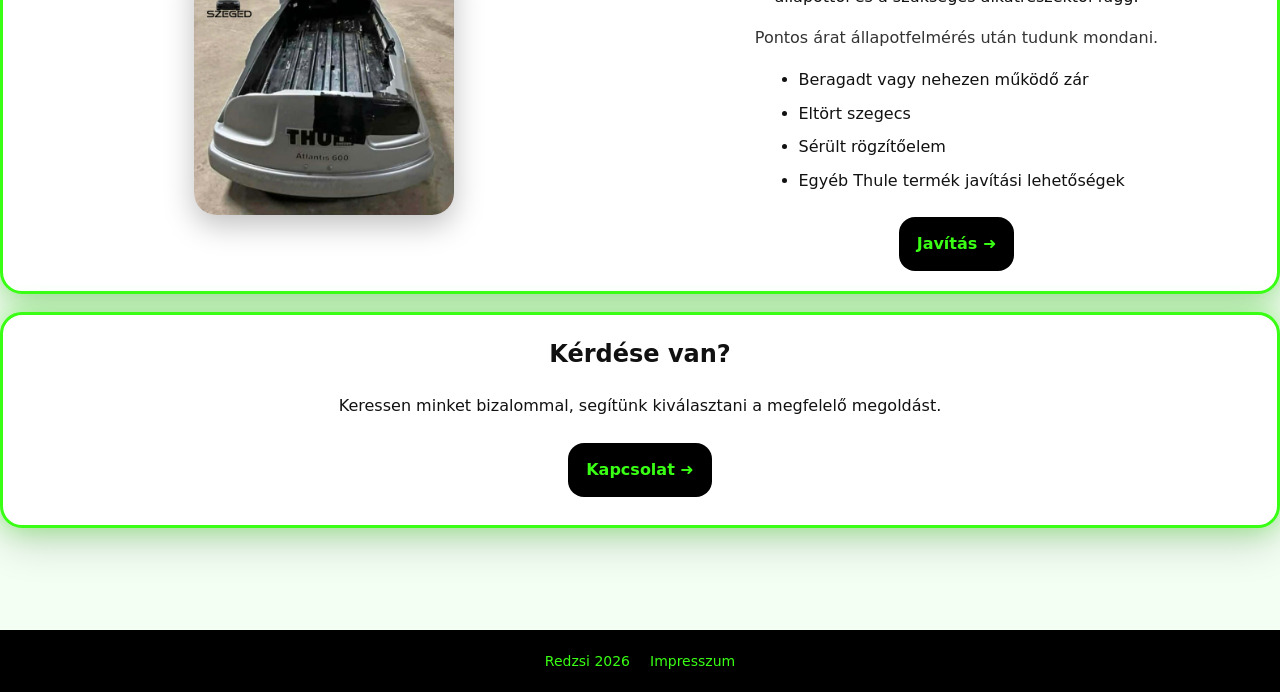
==== commit 87026ffd: "tz" ====
--- a/arak.html
+++ b/arak.html
@@ -67,14 +67,15 @@
 
     <div class="card review-card price-section" style="margin-top:18px;">
 
+<div class="price-layout price-layout--no-image"></div>
+      <!--
       <div class="price-layout">
-<!-- 
+ 
         <div class="price-image">
           <img src="images/arak-tetobox.jpg" alt="Thule tetőbox bérlés árak Szegeden">
         </div>
 -->
-        <div class="price-image price-image--hidden">
-</div>
+        
 
 
         <div class="price-content">
--- a/style.css
+++ b/style.css
@@ -1197,4 +1197,13 @@
 
 .price-layout:has(.price-image--hidden) .price-content{
   max-width:650px;
+}
+
+.price-layout--no-image{
+  grid-template-columns:1fr;
+}
+
+.price-layout--no-image .price-content{
+  max-width:650px;
+  margin:0 auto;
 }
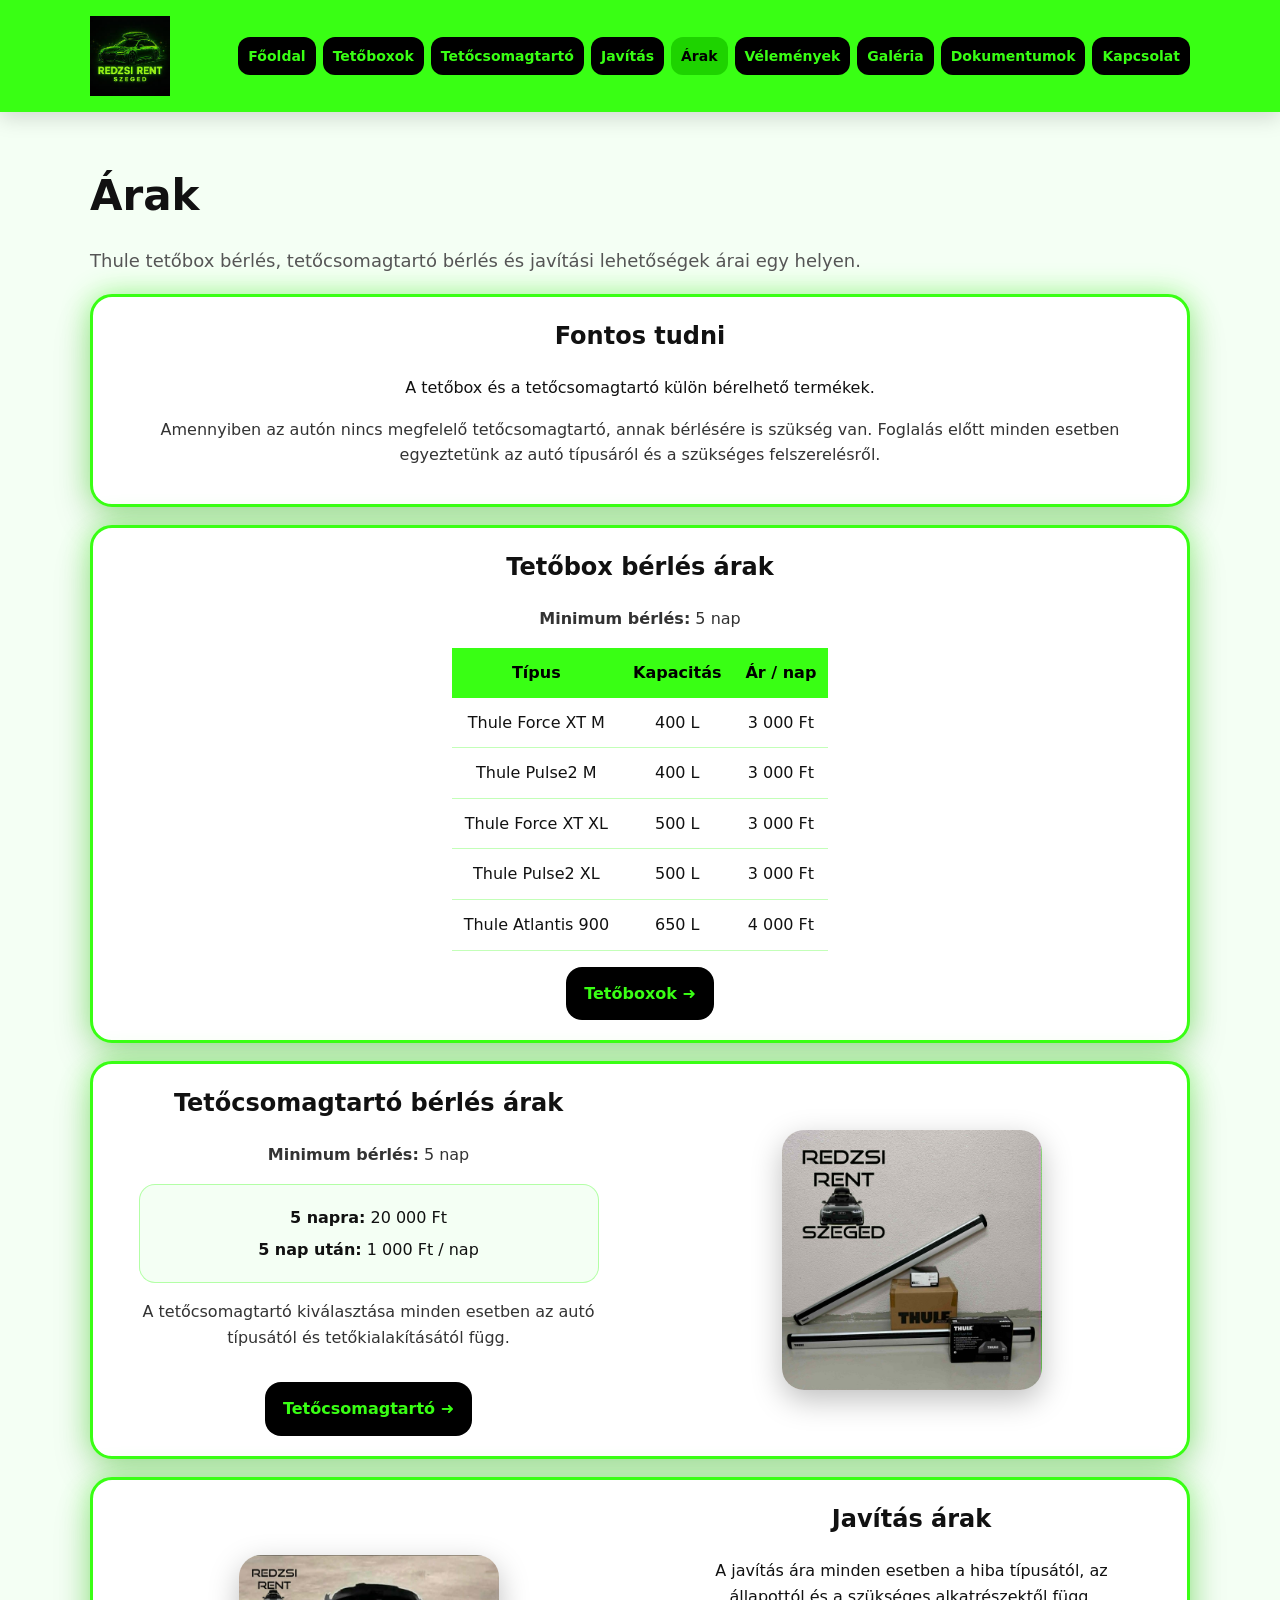
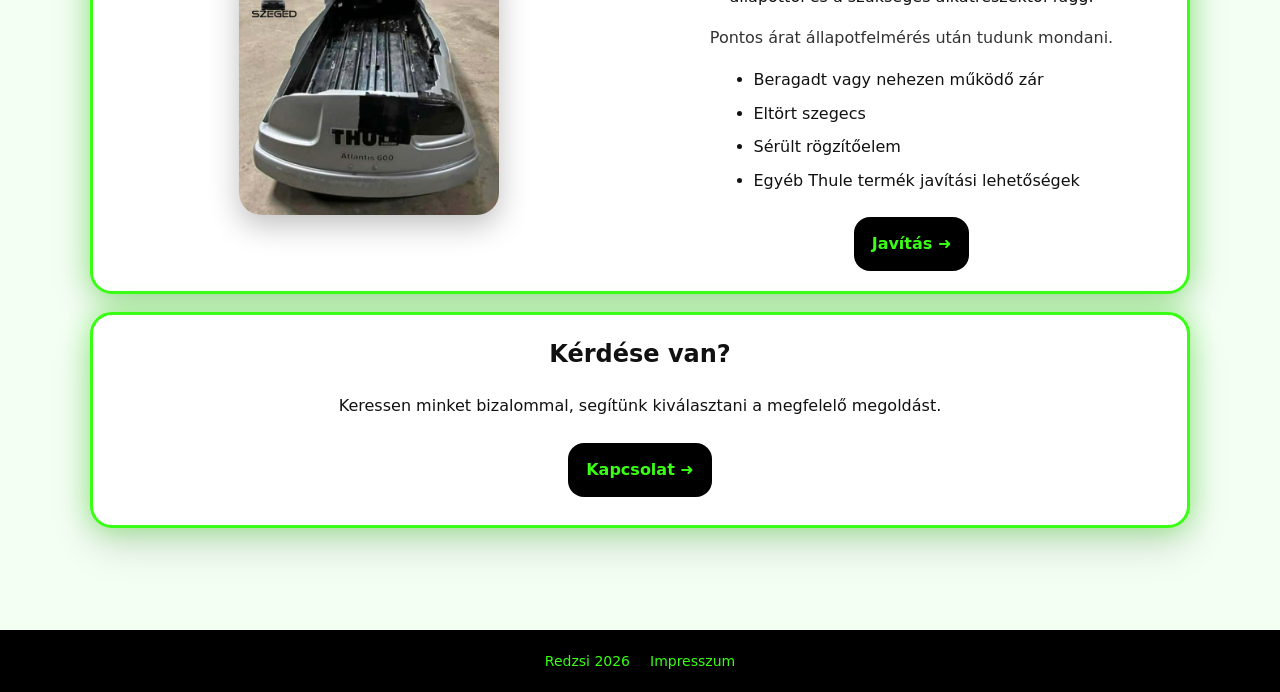
==== commit ead7ffce: "boxok" ====
--- a/arak.html
+++ b/arak.html
@@ -67,69 +67,67 @@
 
     <div class="card review-card price-section" style="margin-top:18px;">
 
-<div class="price-layout price-layout--no-image"></div>
-      <!--
-      <div class="price-layout">
- 
-        <div class="price-image">
-          <img src="images/arak-tetobox.jpg" alt="Thule tetőbox bérlés árak Szegeden">
-        </div>
--->
-        
-
-
-        <div class="price-content">
-          <h2 style="margin-top:0;">Tetőbox bérlés árak</h2>
-
-          <p class="muted">
-            <strong>Minimum bérlés:</strong> 5 nap
-          </p>
-
-          <div class="table-wrap">
-            <table>
-              <thead>
-                <tr>
-                  <th>Típus</th>
-                  <th>Kapacitás</th>
-                  <th>Ár / nap</th>
-                </tr>
-              </thead>
-              <tbody>
-                <tr>
-                  <td>Thule Force XT M</td>
-                  <td>400 L</td>
-                  <td>3 000 Ft</td>
-                </tr>
-                <tr>
-                  <td>Thule Pulse2 M</td>
-                  <td>400 L</td>
-                  <td>3 000 Ft</td>
-                </tr>
-                <tr>
-                  <td>Thule Force XT XL</td>
-                  <td>500 L</td>
-                  <td>3 000 Ft</td>
-                </tr>
-                <tr>
-                  <td>Thule Pulse2 XL</td>
-                  <td>500 L</td>
-                  <td>3 000 Ft</td>
-                </tr>
-                <tr>
-                  <td>Thule Atlantis 900</td>
-                  <td>650 L</td>
-                  <td>4 000 Ft</td>
-                </tr>
-              </tbody>
-            </table>
-          </div>
-
-          <a class="btn btn--ghost" href="kinalat.html">Tetőboxok ➜</a>
-        </div>
-
-      </div>
-
-    </div>
+  <div class="price-layout price-layout--no-image">
+
+    <!--
+    <div class="price-image">
+      <img src="images/arak-tetobox.jpg" alt="Thule tetőbox bérlés árak Szegeden">
+    </div>
+    -->
+
+    <div class="price-content">
+      <h2 style="margin-top:0;">Tetőbox bérlés árak</h2>
+
+      <p class="muted">
+        <strong>Minimum bérlés:</strong> 5 nap
+      </p>
+
+      <div class="table-wrap">
+        <table>
+          <thead>
+            <tr>
+              <th>Típus</th>
+              <th>Kapacitás</th>
+              <th>Ár / nap</th>
+            </tr>
+          </thead>
+          <tbody>
+            <tr>
+              <td>Thule Force XT M</td>
+              <td>400 L</td>
+              <td>3 000 Ft</td>
+            </tr>
+            <tr>
+              <td>Thule Pulse2 M</td>
+              <td>400 L</td>
+              <td>3 000 Ft</td>
+            </tr>
+            <tr>
+              <td>Thule Force XT XL</td>
+              <td>500 L</td>
+              <td>3 000 Ft</td>
+            </tr>
+            <tr>
+              <td>Thule Pulse2 XL</td>
+              <td>500 L</td>
+              <td>3 000 Ft</td>
+            </tr>
+            <tr>
+              <td>Thule Atlantis 900</td>
+              <td>650 L</td>
+              <td>4 000 Ft</td>
+            </tr>
+          </tbody>
+        </table>
+      </div>
+
+      <a class="btn btn--ghost" href="kinalat.html">Tetőboxok ➜</a>
+
+    </div>
+
+  </div>
+
+</div>
 
     <div class="card review-card price-section" style="margin-top:18px;">
 
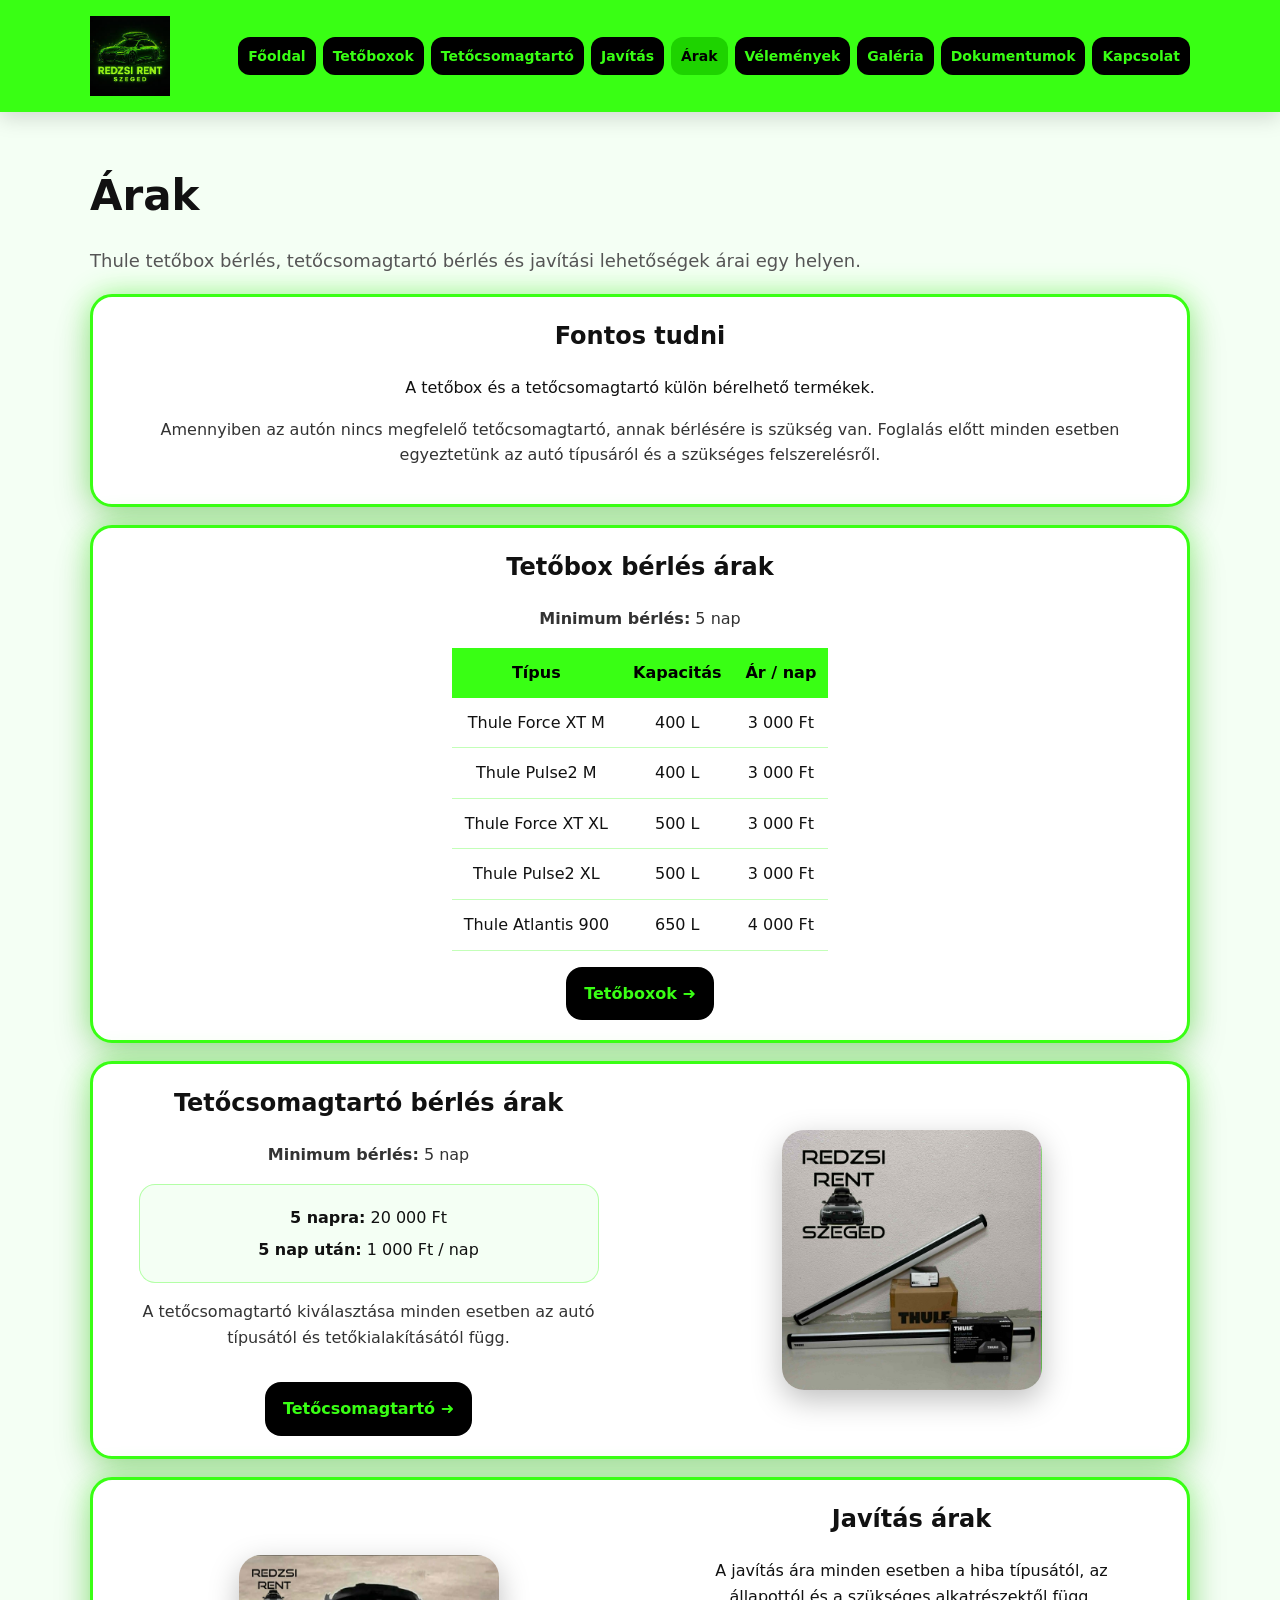
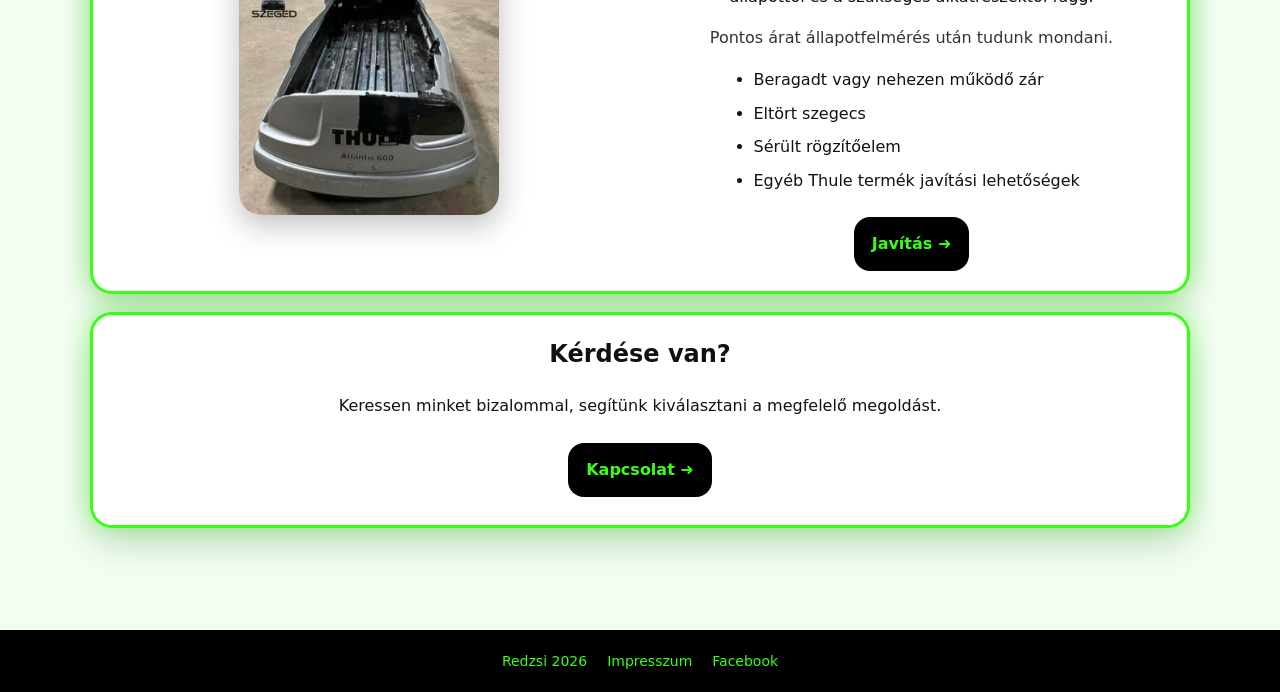
==== commit b6f754a6: "face" ====
--- a/arak.html
+++ b/arak.html
@@ -1,6 +1,17 @@
 <!doctype html>
 <html lang="hu">
 <head>
+
+<!-- Google tag (gtag.js) -->
+<script async src="https://www.googletagmanager.com/gtag/js?id=G-WTJY2WJM1M"></script>
+<script>
+  window.dataLayer = window.dataLayer || [];
+  function gtag(){dataLayer.push(arguments);}
+  gtag('js', new Date());
+
+  gtag('config', 'G-WTJY2WJM1M');
+</script>
+
   <meta charset="utf-8" />
   <meta name="viewport" content="width=device-width,initial-scale=1" />
 
@@ -209,7 +220,17 @@
 <footer class="footer">
   <div class="container footer-links">
     <span>Redzsi 2026</span>
-    <a href="impresszum.html">Impresszum</a>
+
+    <a href="impresszum.html">
+      Impresszum
+    </a>
+
+    <a
+      href="https://www.facebook.com/RedzsiRentSzeged"
+      target="_blank"
+      rel="noopener noreferrer">
+      Facebook
+    </a>
   </div>
 </footer>
 
--- a/style.css
+++ b/style.css
@@ -288,41 +288,174 @@
   }
 }
 
-.contact-highlight{
-  background: #ffffff;
-  border-radius: 22px;
-  padding: 34px 22px;
-  text-align: center;
-
-  /* neon keret + 3D hatás */
-  border: 3px solid #39ff14;
-  box-shadow:
-    0 18px 40px rgba(0,0,0,.14),
-    0 0 28px rgba(57,255,20,.55);
-
-  max-width: 620px;
-  margin: 18px auto 0;
-}
-
-.contact-link{
-  display: inline-block;
-  font-size: 26px;
-  font-weight: 900;
-  color: #000;
-  text-decoration: none;
-  margin-top: 8px;
-}
-
-.contact-link:hover{
-  text-decoration: underline;
-}
-
-/* mobilon nagy szám, de ne törjön csúnyán */
-@media (max-width: 480px){
-  .contact-link{
-    font-size: 22px;
-  }
-}
+/* KAPCSOLAT OLDAL */
+
+.contact-intro{
+  max-width:820px;
+  margin:0 0 28px;
+}
+
+.contact-cards{
+  display:grid;
+  grid-template-columns:repeat(4, 1fr);
+  gap:18px;
+  align-items:stretch;
+}
+
+.contact-card{
+  display:flex;
+  flex-direction:column;
+  align-items:center;
+  text-align:center;
+  margin:0;
+}
+
+.contact-card h2{
+  margin:0 0 12px;
+  font-size:22px;
+}
+
+.contact-card p{
+  margin:8px 0;
+}
+
+.contact-card__icon{
+  display:flex;
+  justify-content:center;
+  align-items:center;
+
+  width:62px;
+  height:62px;
+
+  margin:0 auto 16px;
+
+  border-radius:18px;
+
+  background:linear-gradient(145deg, #39ff14, #1ed300);
+
+  color:#000;
+  font-size:30px;
+
+  box-shadow:
+    0 0 18px rgba(57,255,20,.45),
+    0 10px 24px rgba(0,0,0,.12);
+}
+
+.contact-card__main-link{
+  color:#111;
+  font-size:20px;
+  font-weight:900;
+  text-decoration:none;
+  word-break:break-word;
+}
+
+.contact-card__main-link:hover{
+  text-decoration:underline;
+}
+
+.contact-card__address{
+  font-size:18px;
+  font-weight:800;
+  line-height:1.5;
+}
+
+.contact-card__buttons{
+  display:flex;
+  justify-content:center;
+  gap:8px;
+  flex-wrap:wrap;
+  margin-top:auto;
+  padding-top:10px;
+}
+
+.contact-card > .btn{
+  margin-top:auto;
+}
+
+.contact-map-card{
+  margin-top:24px;
+  text-align:center;
+}
+
+.contact-map{
+  width:100%;
+  height:460px;
+  margin-top:18px;
+
+  overflow:hidden;
+  border-radius:18px;
+
+  border:2px solid rgba(57,255,20,.45);
+
+  box-shadow:
+    0 12px 30px rgba(0,0,0,.14),
+    0 0 20px rgba(57,255,20,.20);
+}
+
+.contact-map iframe{
+  width:100%;
+  height:100%;
+  border:0;
+  display:block;
+}
+
+.contact-help-card{
+  max-width:850px;
+  margin:24px auto 0;
+  text-align:center;
+}
+
+.contact-help-card p{
+  max-width:700px;
+  margin:10px auto 16px;
+}
+
+/* Kisebb laptop és tablet */
+
+@media (max-width:1050px){
+
+  .contact-cards{
+    grid-template-columns:repeat(2, 1fr);
+  }
+
+}
+
+/* Mobil */
+
+@media (max-width:768px){
+
+  .contact-intro{
+    text-align:center;
+  }
+
+  .contact-cards{
+    grid-template-columns:1fr;
+  }
+
+  .contact-map{
+    height:360px;
+  }
+
+  .contact-card__buttons{
+    width:100%;
+  }
+
+}
+
+/* Keskeny telefon */
+
+@media (max-width:480px){
+
+  .contact-map{
+    height:300px;
+  }
+
+  .contact-card__main-link{
+    font-size:18px;
+  }
+
+}
+
 
 .review-card{
   background: #ffffff;
@@ -1206,4 +1339,70 @@
 .price-layout--no-image .price-content{
   max-width:650px;
   margin:0 auto;
+}
+
+/* MI TÖRTÉNT NÁLUNK? */
+
+.news-card{
+  text-align:left;
+}
+
+.news-card h2{
+  text-align:center;
+}
+
+.news-intro{
+  text-align:center;
+  color:var(--muted);
+  max-width:700px;
+  margin:0 auto 22px;
+}
+
+.season-card{
+  background:#ffffff;
+  border:1px solid rgba(57,255,20,.35);
+  border-left:4px solid var(--neon);
+  border-radius:16px;
+  margin:14px 0;
+  padding:0;
+  box-shadow:0 8px 20px rgba(0,0,0,.06);
+  overflow:hidden;
+}
+
+.season-card summary{
+  cursor:pointer;
+  font-weight:800;
+  font-size:17px;
+  padding:14px 18px;
+  list-style:none;
+}
+
+.season-card summary::-webkit-details-marker{
+  display:none;
+}
+
+.season-card summary::after{
+  content:"＋";
+  float:right;
+  font-weight:900;
+}
+
+.season-card[open] summary::after{
+  content:"−";
+}
+
+.news-list{
+  list-style:none;
+  margin:0;
+  padding:0 22px 18px 22px;
+}
+
+.news-list li{
+  margin:14px 0;
+  line-height:1.5;
+}
+
+.season-card .muted{
+  padding:0 22px 18px 22px;
+  margin:0;
 }
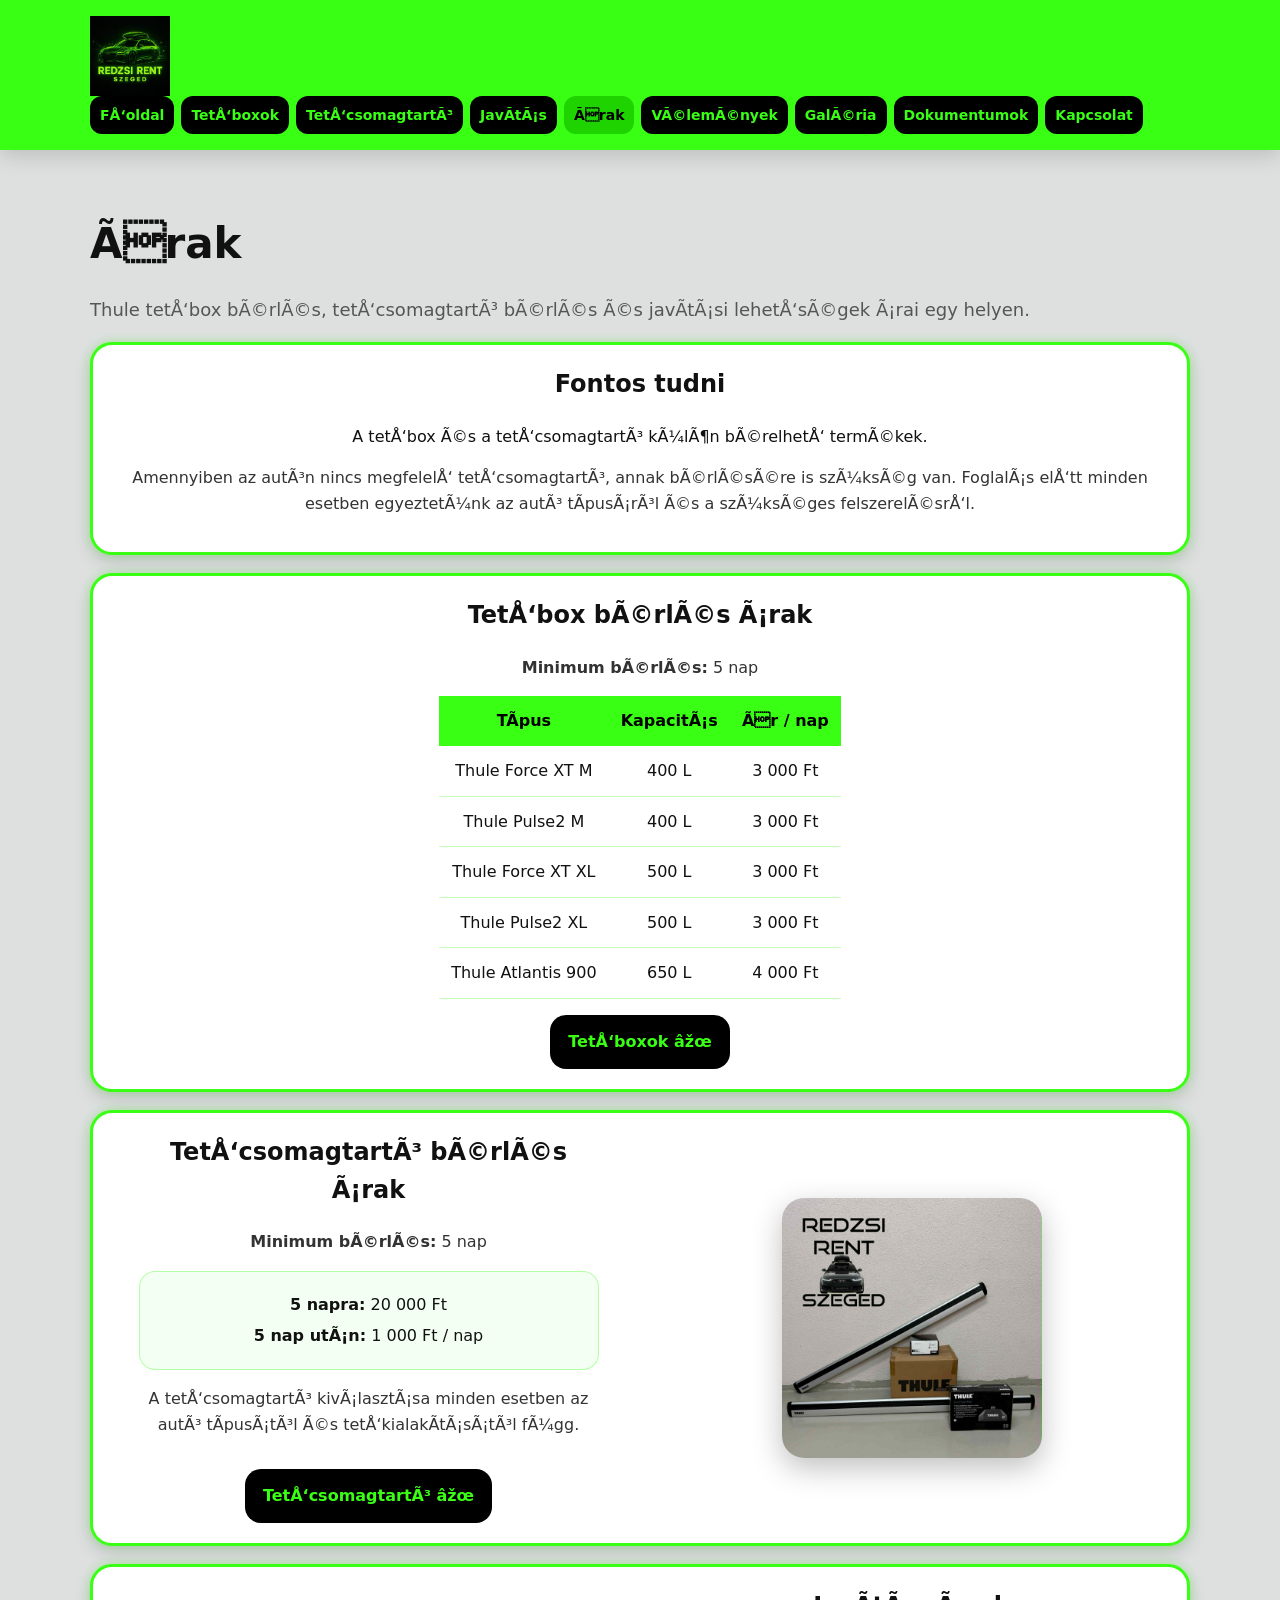
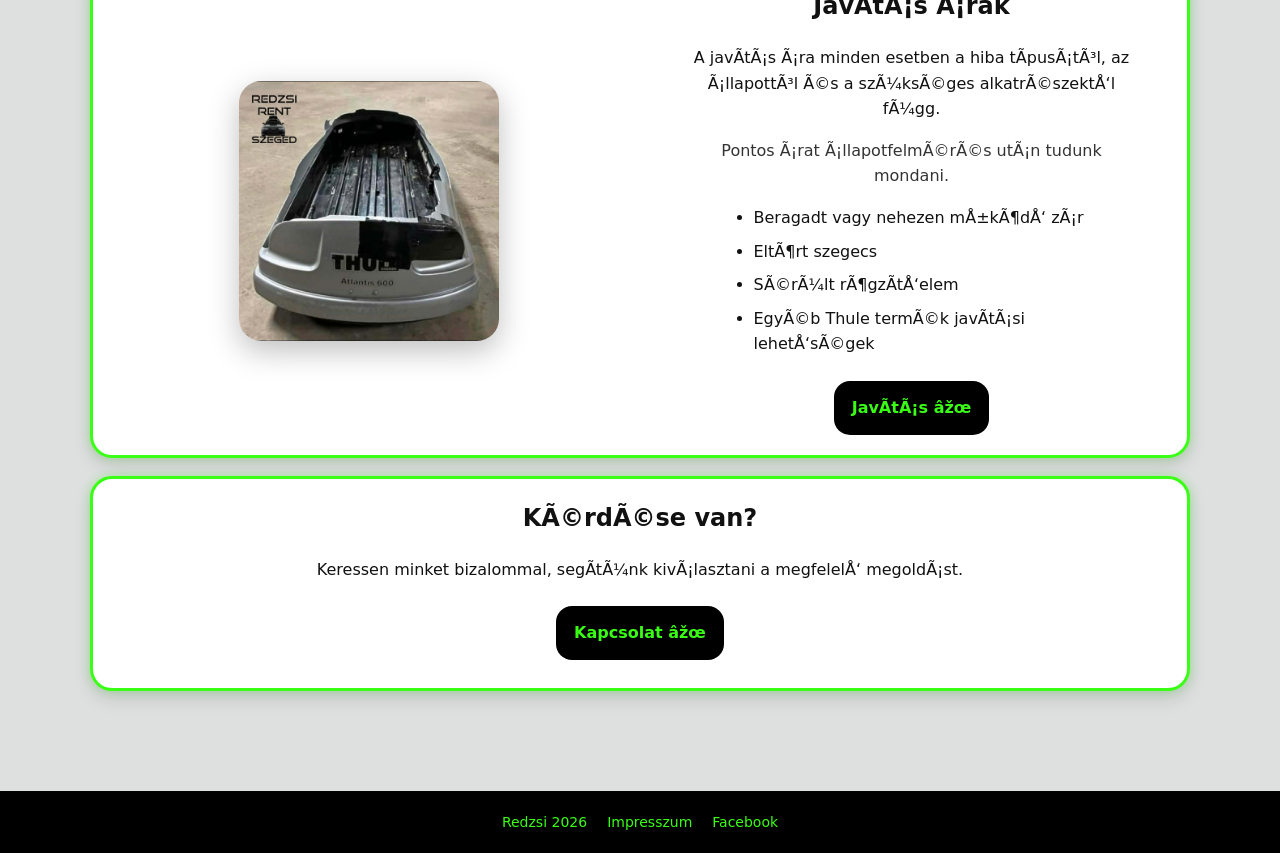
==== commit af8b6699: "meta pixel" ====
--- a/arak.html
+++ b/arak.html
@@ -11,6 +11,24 @@
 
   gtag('config', 'G-WTJY2WJM1M');
 </script>
+
+<!-- Meta Pixel Code -->
+<script>
+!function(f,b,e,v,n,t,s)
+{if(f.fbq)return;n=f.fbq=function(){n.callMethod?
+n.callMethod.apply(n,arguments):n.queue.push(arguments)};
+if(!f._fbq)f._fbq=n;n.push=n;n.loaded=!0;n.version='2.0';
+n.queue=[];t=b.createElement(e);t.async=!0;
+t.src=v;s=b.getElementsByTagName(e)[0];
+s.parentNode.insertBefore(t,s)}(window, document,'script',
+'https://connect.facebook.net/en_US/fbevents.js');
+fbq('init', '3391493427720790');
+fbq('track', 'PageView');
+</script>
+<noscript><img height="1" width="1" style="display:none"
+src="https://www.facebook.com/tr?id=3391493427720790&ev=PageView&noscript=1"
+/></noscript>
+<!-- End Meta Pixel Code -->
 
   <meta charset="utf-8" />
   <meta name="viewport" content="width=device-width,initial-scale=1" />
--- a/style.css
+++ b/style.css
@@ -1,7 +1,7 @@
 :root{
   --neon: #39ff14;
   --neon-dark: #1ed300;
-  --bg: #f4fff4;
+  --bg: #dde0df;
   --card: #ffffff;
   --text: #111;
   --muted: #555;
@@ -156,7 +156,7 @@
 }
 
 .section{
-  padding:50px 0;
+  padding:60px 0;
 }
 
 .card{
@@ -164,7 +164,7 @@
   padding:20px;
   border-radius:var(--radius);
   box-shadow:0 10px 25px rgba(0,0,0,.08);
-  margin:12px 0;
+  margin:0;
 }
 
 .grid3{
@@ -277,7 +277,7 @@
 
 .brand-spacer{
   height: 30px;
-  background: #f4fff4; /* konkrét szín, ne változó */
+  background: var(--bg);
   border-bottom: 1px solid rgba(0,0,0,.10);
 }
 
@@ -291,96 +291,37 @@
 /* KAPCSOLAT OLDAL */
 
 .contact-intro{
-  max-width:820px;
+  max-width:850px;
   margin:0 0 28px;
 }
 
-.contact-cards{
+/* Két nagy kártya laptopon */
+
+.contact-layout{
   display:grid;
-  grid-template-columns:repeat(4, 1fr);
-  gap:18px;
+  grid-template-columns:1fr 1fr;
+  gap:24px;
   align-items:stretch;
 }
 
-.contact-card{
+/* Térkép */
+
+.contact-map-card{
+  margin:0;
   display:flex;
   flex-direction:column;
-  align-items:center;
-  text-align:center;
-  margin:0;
-}
-
-.contact-card h2{
-  margin:0 0 12px;
-  font-size:22px;
-}
-
-.contact-card p{
-  margin:8px 0;
-}
-
-.contact-card__icon{
-  display:flex;
-  justify-content:center;
-  align-items:center;
-
-  width:62px;
-  height:62px;
-
-  margin:0 auto 16px;
-
-  border-radius:18px;
-
-  background:linear-gradient(145deg, #39ff14, #1ed300);
-
-  color:#000;
-  font-size:30px;
-
-  box-shadow:
-    0 0 18px rgba(57,255,20,.45),
-    0 10px 24px rgba(0,0,0,.12);
-}
-
-.contact-card__main-link{
-  color:#111;
-  font-size:20px;
-  font-weight:900;
-  text-decoration:none;
-  word-break:break-word;
-}
-
-.contact-card__main-link:hover{
-  text-decoration:underline;
-}
-
-.contact-card__address{
-  font-size:18px;
-  font-weight:800;
-  line-height:1.5;
-}
-
-.contact-card__buttons{
-  display:flex;
-  justify-content:center;
-  gap:8px;
-  flex-wrap:wrap;
-  margin-top:auto;
-  padding-top:10px;
-}
-
-.contact-card > .btn{
-  margin-top:auto;
-}
-
-.contact-map-card{
-  margin-top:24px;
-  text-align:center;
+  text-align:left;
+}
+
+.contact-map-card h2{
+  text-align:left;
 }
 
 .contact-map{
   width:100%;
-  height:460px;
-  margin-top:18px;
+  min-height:590px;
+  flex:1;
+  margin-top:14px;
 
   overflow:hidden;
   border-radius:18px;
@@ -389,33 +330,171 @@
 
   box-shadow:
     0 12px 30px rgba(0,0,0,.14),
-    0 0 20px rgba(57,255,20,.20);
+    0 0 14px rgba(57,255,20,.20);
 }
 
 .contact-map iframe{
   width:100%;
   height:100%;
+  min-height:590px;
+  display:block;
   border:0;
-  display:block;
-}
+}
+
+/* Jobb oldali információs kártya */
+
+.contact-info-card{
+  margin:0;
+  padding:28px;
+  text-align:center;
+
+  display:flex;
+  flex-direction:column;
+}
+
+.contact-info-section{
+  text-align:center;
+}
+
+.contact-info-heading{
+  display:flex;
+  align-items:center;
+  justify-content:center;
+  gap:10px;
+  margin-bottom:12px;
+}
+
+.contact-info-heading h2{
+  margin:0;
+  font-size:22px;
+  text-align: center;
+}
+
+.contact-info-icon{
+  font-size:26px;
+  line-height:1;
+}
+
+.contact-phone{
+  display:inline-block;
+
+  color:#111;
+  font-size:23px;
+  font-weight:900;
+  text-decoration:none;
+
+  margin-bottom:8px;
+}
+
+.contact-phone:hover{
+  text-decoration:underline;
+}
+
+.contact-address{
+  font-size:18px;
+  font-weight:800;
+  line-height:1.55;
+}
+
+.contact-divider{
+  height:1px;
+  margin:24px 0;
+  background:rgba(57,255,20,.38);
+}
+
+.contact-actions{
+  display:flex;
+  flex-wrap:wrap;
+  justify-content:center;
+  gap:10px;
+  margin-top:16px;
+}
+
+.contact-text-link{
+  display:inline-flex;
+  align-items:center;
+  gap:6px;
+
+  margin-top:8px;
+
+  color:#111;
+  font-weight:900;
+  text-decoration:none;
+
+  border-bottom:2px solid var(--neon);
+}
+
+.contact-text-link:hover{
+  color:var(--neon-dark);
+}
+
+/* Kattintható Facebook ikon */
+
+.facebook-icon-link{
+  display:flex;
+  align-items:center;
+  justify-content:center;
+
+  width:54px;
+  height:54px;
+
+  margin:14px auto 0;
+
+  border-radius:50%;
+  background:#1877f2;
+
+  box-shadow:
+    0 8px 20px rgba(0,0,0,.16);
+
+  transition:
+    transform .2s,
+    box-shadow .2s;
+}
+
+.facebook-icon-link svg{
+  width:31px;
+  height:31px;
+  fill:#ffffff;
+}
+
+.facebook-icon-link:hover{
+  transform:translateY(-3px);
+  box-shadow:
+    0 12px 24px rgba(0,0,0,.22);
+}
+
+/* Alsó záró kártya */
 
 .contact-help-card{
-  max-width:850px;
+  max-width:900px;
   margin:24px auto 0;
   text-align:center;
 }
 
 .contact-help-card p{
-  max-width:700px;
-  margin:10px auto 16px;
+  max-width:720px;
+  margin:10px auto 18px;
+}
+
+.contact-help-icon{
+  font-size:34px;
+  margin-bottom:8px;
 }
 
 /* Kisebb laptop és tablet */
 
-@media (max-width:1050px){
-
-  .contact-cards{
-    grid-template-columns:repeat(2, 1fr);
+@media (max-width:980px){
+
+  .contact-layout{
+    grid-template-columns:1fr;
+  }
+
+  .contact-map{
+    min-height:430px;
+  }
+
+  .contact-map iframe{
+    min-height:430px;
   }
 
 }
@@ -428,16 +507,51 @@
     text-align:center;
   }
 
-  .contact-cards{
-    grid-template-columns:1fr;
-  }
-
   .contact-map{
-    height:360px;
-  }
-
-  .contact-card__buttons{
-    width:100%;
+    min-height:360px;
+  }
+
+  .contact-map iframe{
+    min-height:360px;
+  }
+
+  .contact-info-card{
+    padding:22px 18px;
+  }
+
+  .contact-actions{
+    justify-content:center;
+  }
+
+  .facebook-icon-link{
+    margin-left:auto;
+    margin-right:auto;
+  }
+
+  .contact-info-section,
+  .contact-info-heading,
+  .contact-info-heading h2{
+    text-align:center;
+  }
+
+  .contact-info-heading{
+    justify-content:center;
+  }
+
+  .contact-phone{
+    display:block;
+    text-align:center;
+  }
+
+  .contact-address{
+    text-align:center;
+  }
+
+  .contact-text-link{
+    display:flex;
+    width:max-content;
+    margin-left:auto;
+    margin-right:auto;
   }
 
 }
@@ -447,24 +561,28 @@
 @media (max-width:480px){
 
   .contact-map{
-    height:300px;
-  }
-
-  .contact-card__main-link{
-    font-size:18px;
+    min-height:300px;
+  }
+
+  .contact-map iframe{
+    min-height:300px;
+  }
+
+  .contact-phone{
+    font-size:20px;
   }
 
 }
 
 
 .review-card{
-  background: #ffffff;
+  background: var(--card);
   border: 3px solid #39ff14;
   border-radius: 22px;
 
   box-shadow:
-    0 18px 40px rgba(0,0,0,.14),
-    0 0 28px rgba(57,255,20,.45);
+    0 8px 18px rgba(0,0,0,.12),
+    0 0 10px rgba(57,255,20,.30);
 
   transition: transform .25s ease, box-shadow .25s ease;
 }
@@ -472,8 +590,8 @@
 .review-card:hover{
   transform: translateY(-4px);
   box-shadow:
-    0 28px 60px rgba(0,0,0,.18),
-    0 0 40px rgba(57,255,20,.65);
+    0 10px 22px rgba(0,0,0,.15),
+    0 0 12px rgba(57,255,20,.35);
 }
 
 /* A quote bal oldali csík maradhat, de igazítsuk a fehér kártyához */
@@ -582,9 +700,7 @@
   margin: 10px 0 28px;
   color: #111;
 
-  text-shadow:
-  0 0 6px rgba(57,255,20,.6),
-  0 0 18px rgba(57,255,20,.4);
+  text-shadow: none;
   letter-spacing: 0.5px;
 }
 
@@ -857,8 +973,8 @@
   padding:18px 20px;
 
   box-shadow:
-    0 0 14px rgba(57,255,20,.10),
-    0 10px 24px rgba(0,0,0,.08);
+    0 8px 18px rgba(0,0,0,.12),
+    0 0 10px rgba(57,255,20,.30);
 
   transition:0.25s ease;
 }
@@ -867,8 +983,8 @@
   transform:translateY(-2px);
 
   box-shadow:
-    0 0 18px rgba(57,255,20,.18),
-    0 12px 28px rgba(0,0,0,.12);
+    0 10px 22px rgba(0,0,0,.15),
+    0 0 12px rgba(57,255,20,.35);
 }
 
 .faq-list summary{
@@ -978,7 +1094,7 @@
   border-color:rgba(57,255,20,.65);
 
   box-shadow:
-    0 0 18px rgba(57,255,20,.18),
+    0 0 14px rgba(57,255,20,.18),
     0 14px 30px rgba(0,0,0,.14);
 }
 
@@ -1161,9 +1277,7 @@
   line-height:1.1;
   color:#111;
 
-  text-shadow:
-    0 0 10px rgba(57,255,20,.65),
-    0 0 24px rgba(57,255,20,.45);
+  text-shadow: none
 }
 
 @media (max-width:768px){
@@ -1405,4 +1519,184 @@
 .season-card .muted{
   padding:0 22px 18px 22px;
   margin:0;
+}
+
+/* TÉRKÉPHEZ TARTOZÓ CÍM ÉS IDŐPONT */
+
+.contact-map-address{
+  margin:8px 0 4px;
+  font-size:19px;
+  font-weight:800;
+}
+
+.contact-map-note{
+  margin:0 0 10px;
+}
+
+.contact-map-route{
+  margin:4px 0 10px;
+}
+
+/* FACEBOOK BORÍTÓKÉP */
+
+.contact-banner-card{
+
+  max-width:850px;
+
+  margin:26px auto 0;
+
+  text-align:center;
+
+}
+
+.contact-banner-title{
+
+  font-size:18px;
+
+  font-weight:700;
+
+  margin:0 0 18px;
+
+}
+
+.contact-banner-image{
+
+  display:block;
+
+  width:100%;
+
+  border-radius:18px;
+
+  border:2px solid rgba(57,255,20,.45);
+
+  box-shadow:
+    0 10px 28px rgba(0,0,0,.15),
+    0 0 14px rgba(57,255,20,.18);
+
+}
+
+/* KAPCSOLAT OLDAL - BORÍTÓKÉP A JOBB OLDALI KÁRTYÁBAN */
+
+.contact-cover-section{
+  display:flex;
+  align-items:center;
+  justify-content:center;
+  margin-top:auto;
+}
+
+.contact-cover-image{
+  display:block;
+  width:100%;
+  height:auto;
+  max-height:250px;
+  object-fit:cover;
+  border-radius:14px;
+}
+
+.img-top{
+  object-position: top;
+}
+
+/* KIEMELT CTA GOMBOK */
+
+.section-cta {
+  display: flex;
+  justify-content: center;
+  padding: 0 16px;
+  margin-top: 24px;
+}
+
+.btn--cta {
+  display: inline-flex;
+  align-items: center;
+  justify-content: center;
+  gap: 10px;
+
+  max-width: 100%;
+  padding: 15px 30px;
+
+  background: #F1EF01;
+  color: #2b2b2b;
+  border: 2px solid #F1EF01;
+  border-radius: 999px;
+
+  font-weight: 800;
+  text-align: center;
+  text-decoration: none;
+
+  box-shadow: 0 6px 16px rgba(0, 0, 0, 0.22);
+
+  transition:
+    transform 0.2s ease,
+    box-shadow 0.2s ease,
+    background-color 0.2s ease;
+}
+
+.btn--cta:hover {
+  background: #F8F76A;
+  border-color: #F8F76A;
+  color: #2b2b2b;
+
+  transform: translateY(-2px);
+
+  box-shadow:
+    0 8px 20px rgba(0, 0, 0, 0.25),
+    0 0 20px rgba(57, 255, 20, 0.8);
+}
+
+.btn--cta:focus-visible {
+  outline: 3px solid #39ff14;
+  outline-offset: 4px;
+}
+
+.btn__chevrons {
+  display: inline-block;
+  letter-spacing: -3px;
+
+  transition: transform 0.2s ease;
+}
+
+.btn--cta:hover .btn__chevrons {
+  transform: translateX(4px);
+}
+
+@media (max-width: 600px) {
+  .btn--cta {
+    width: 100%;
+    padding: 14px 20px;
+  }
+}
+
+.grid3 + .grid3 {
+  margin-top: 32px;
+}
+
+
+/* Galéria képek - csak a zöld keret maradjon 
+.gallery-card,
+.gallery-card:hover {
+  box-shadow: none !important;
+  transform: none !important;
+}
+
+Főoldali review-cardok glow nélkül 
+
+main .review-card,
+main .review-card:hover {
+  box-shadow: none;
+  transform: none;
+}
+*/
+
+/* IMPRESSZUM */
+
+.impresszum-card {
+  width: fit-content;
+  max-width: 100%;
+  margin: 30px auto 0;
+  padding: 28px 45px;
+}
+
+.impresszum-card p {
+  margin: 14px 0;
 }
